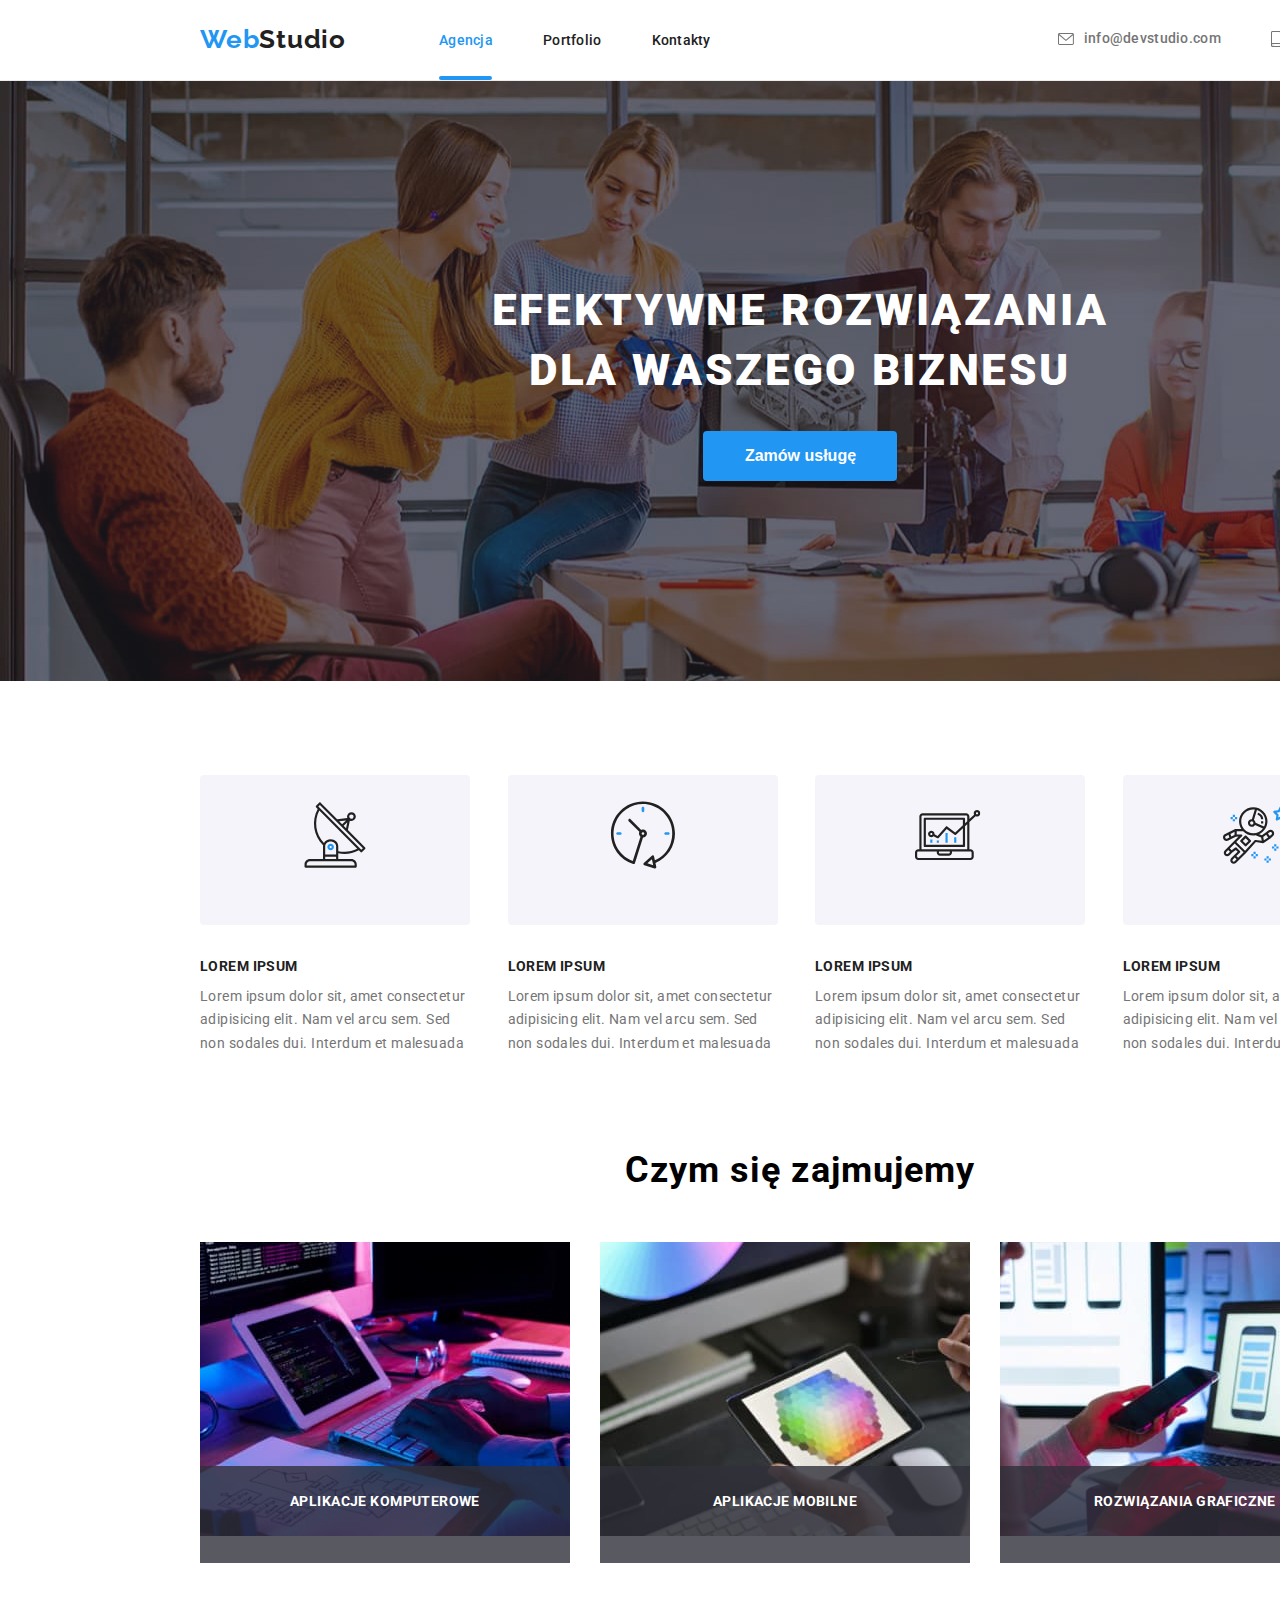
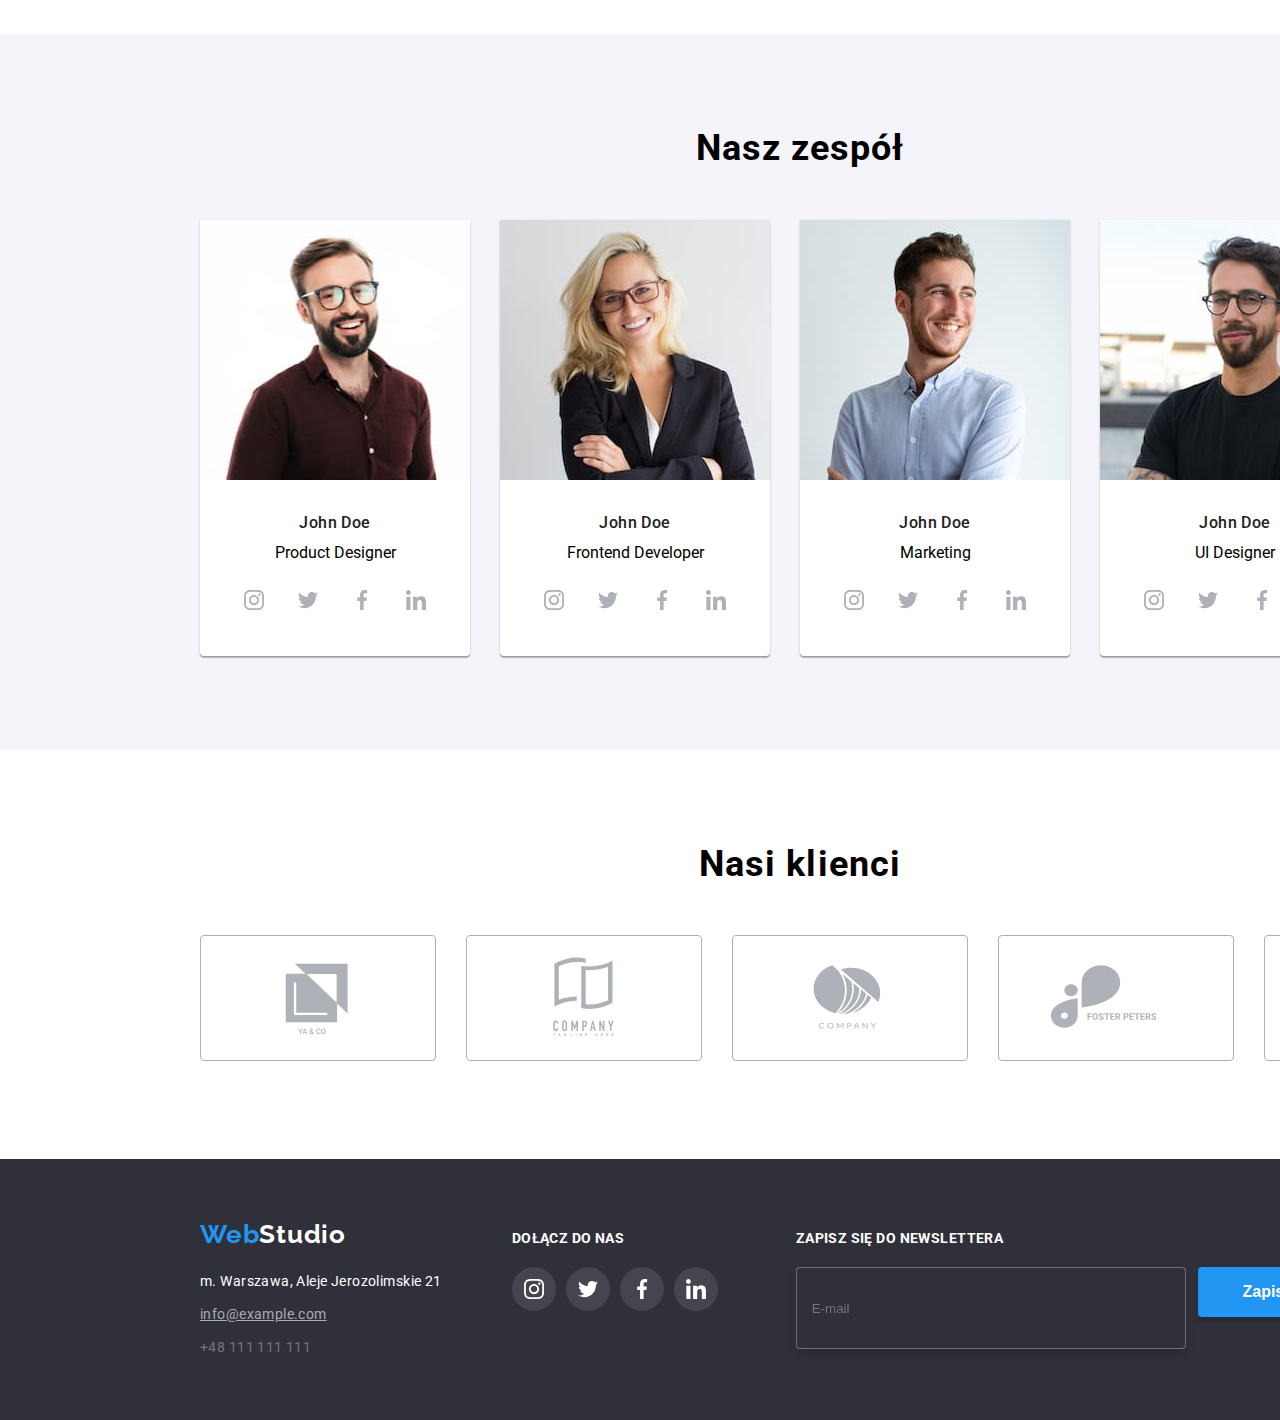
==== index.html @ 3b9c2e2c "upgrade" ====
<!DOCTYPE html>
<html lang="pl">
  <head>
    <meta charset="UTF-8" />
    <meta http-equiv="X-UA-Compatible" content="IE=edge" />
    <meta name="viewport" content="width=device-width, initial-scale=1.0" />
    <title>webstudio</title>
    <!-- googe fonts -->
    <link rel="preconnect" href="https://fonts.googleapis.com" />
    <link rel="preconnect" href="https://fonts.gstatic.com" crossorigin />
    <link
      href="https://fonts.googleapis.com/css2?family=Raleway:wght@700&family=Roboto:wght@400;500;700;900&display=swap"
      rel="stylesheet"
    />
    <!-- end google fonts -->
    <link
      rel="stylesheet"
      href="https://cdnjs.cloudflare.com/ajax/libs/modern-normalize/1.1.0/modern-normalize.min.css"
      integrity="sha512-wpPYUAdjBVSE4KJnH1VR1HeZfpl1ub8YT/NKx4PuQ5NmX2tKuGu6U/JRp5y+Y8XG2tV+wKQpNHVUX03MfMFn9Q=="
      crossorigin="anonymous"
      referrerpolicy="no-referrer"
    />

    <link rel="stylesheet" href="css/styles.css" />
  </head>

  <body>
    <header class="header-style">
      <div class="container flex-nav-container padding-body">
        <a class="logo" href="index.html"
          ><span class="brand-color">Web</span>Studio</a
        >

        <div class="inner">
          <nav>
            <ul class="list-style nav-display-form">
              <li><a class="nav-structure nav-structure-active isactive" href="index.html">Agencja</a></li>
              <li>
                <a class="nav-structure" href="./portfolio.html">Portfolio</a>
              </li>
              <li>
                <a class="nav-structure" href="portfolio.html">Kontakty</a>
              </li>
            </ul>
          </nav>
        </div>

        <ul class="list-style display-form-contacts">
          <li>
            <a
              class="nav-structure nav-contact-color"
              href="mailto:info@devstudio.com"><svg width="16" height="12" class="mail-icon-position">
                <use width="16" height="12"
                href="./images/icons.svg#icon-envelope"></use>
              </svg>
              info@devstudio.com</a
            >
          </li>
          <li>
       
            <a class="nav-structure nav-contact-color" href="tel:48111111111"><svg width="10" height="16" class="iphone-icon-position"> 
              <use width="10" height="16"
              href="./images/icons.svg#icon-smartphone"></use>
            </svg>
            +48 111 111 111</a
            >
          
          </li>
        </ul>
      </div>
    </header>
    <main>
      <!--HERO-->

      <section class="background-header section">
        <div class="container">
          <h1 class="h1-text-index">
            EFEKTYWNE ROZWIĄZANIA DLA WASZEGO BIZNESU
          </h1>
          
          <button type="button" class="button-style2" data-modal-open>Zamów usługę</button>
          
         
         </div>
      </section>

      <!--LOREM IPSUM-->
      <section class="section lorem">
        <div class="container">
          <ul class="list-style display-images">
            <li>
              <svg class="rectangle-style" width="270" height="120">
                <use
                  width="65.32"
                  height="70"
                  x="102.34"
                  y="25"
                  href="./images/icons.svg#icon-antenna-1"
                ></use>
              </svg>
              <h3 class="h3-text-index">LOREM IPSUM</h3>
              <p class="p-text-structure">
                Lorem ipsum dolor sit, amet consectetur adipisicing elit. Nam
                vel arcu sem. Sed non sodales dui. Interdum et malesuada
              </p>
            </li>
            <li>
              <svg class="rectangle-style" width="270" height="120">
                <use
                  width="66.96"
                  height="70"
                  x="101.5"
                  y="25"
                  href="./images/icons.svg#icon-clock-1"
                ></use>
              </svg>
              <h3 class="h3-text-index">LOREM IPSUM</h3>
              <p class="p-text-structure">
                Lorem ipsum dolor sit, amet consectetur adipisicing elit. Nam
                vel arcu sem. Sed non sodales dui. Interdum et malesuada
              </p>
            </li>
            <li>
              <svg class="rectangle-style" width="270" height="120">
                <use
                  width="65.32"
                  height="70"
                  x="100"
                  y="25"
                  href="./images/icons.svg#icon-diagram-1"
                ></use>
              </svg>
              <h3 class="h3-text-index">LOREM IPSUM</h3>
              <p class="p-text-structure">
                Lorem ipsum dolor sit, amet consectetur adipisicing elit. Nam
                vel arcu sem. Sed non sodales dui. Interdum et malesuada
              </p>
            </li>
            <li>
              <svg class="rectangle-style" width="270" height="120">
                <use
                  width="65.32"
                  height="70"
                  x="100"
                  y="25"
                  href="./images/icons.svg#icon-astronaut-1"
                ></use>
              </svg>
              <h3 class="h3-text-index">LOREM IPSUM</h3>
              <p class="p-text-structure">
                Lorem ipsum dolor sit, amet consectetur adipisicing elit. Nam
                vel arcu sem. Sed non sodales dui. Interdum et malesuada
              </p>
            </li>
          </ul>
        </div>
      </section>

      <!--czym się zajmujemy-->
      <section class="section">
        <div class="container">
          <h2 class="h2-text-index display-center">Czym się zajmujemy</h2>
          <ul class="list-style display-images">
            <li>
              <div class="layout">APLIKACJE KOMPUTEROWE</div>
              <img 
                src="images/czym_sie_zajmujemy/1.jpg"
                alt="programowanie"
                width="370"
                height="294"
              />
             
            </li>

            <li>
              <div class="layout">APLIKACJE MOBILNE</div>
              <img
                src="images/czym_sie_zajmujemy/2.jpg"
                alt="grafika"
                width="370"
                height="294"
              />
            </li>
            <li>
              <div class="layout">ROZWIĄZANIA GRAFICZNE</div>
              <img
                src="images/czym_sie_zajmujemy/3.jpg"
                alt="personalizacja"
                width="370"
                height="294"
              />
            </li>
          </ul>
        </div>
      </section>

      <!--Nasz zespół-->
      <section class="section background-2">
        <div class="container">
          <h2 class="h2-text-index display-center">Nasz zespół</h2>
          <ul class="list-style display-images display-center">
            <li class="background-3 index-img-style">
              <img
                src="images/nasz_zespol/img-1.jpg"
                alt="John Doe1"
                width="270"
                height="260"
              />
              <h3 class="h3-text-index2">John Doe</h3>
              <p class="paragraph-structure">Product Designer</p>
              <div class="icon-position">
                <a href="#" target="blank"><svg width="44" height="44" class="ellypse">
                  <use width="20" height="20" x="12" y="12.04" href="images/icons.svg#icon-instagram-2">
                </svg></a>
                <a href="#" target="blank"><svg width="44" height="44" class="ellypse">
                  <use width="20" height="20" x="12" y="12.04" href="images/icons.svg#icon-twitter-1">
                </svg></a>
  
                <a href="#" target="blank"><svg width="44" height="44" class="ellypse">
                  <use width="20" height="20" x="12" y="12.04" href="images/icons.svg#icon-facebook-1">
                </svg></a>
                <a href="#" target="blank"><svg width="44" height="44" class="ellypse">
                  <use width="20" height="20" x="12" y="12.04" href="images/icons.svg#icon-linkedin-1">
                </svg></a>
              </div>
            </li>
            <li class="background-3 index-img-style">
              <img
                src="images/nasz_zespol/img-2-2.jpg"
                alt="John Doe2"
                width="270"
                height="260"
              />
              <h3 class="h3-text-index2">John Doe</h3>
              <p class="paragraph-structure">Frontend Developer</p>
              <div class="icon-position">
                <a href="#" target="blank"><svg width="44" height="44" class="ellypse">
                  <use width="20" height="20" x="12" y="12.04" href="images/icons.svg#icon-instagram-2">
                </svg></a>
                <a href="#" target="blank"><svg width="44" height="44" class="ellypse">
                  <use width="20" height="20" x="12" y="12.04" href="images/icons.svg#icon-twitter-1">
                </svg></a>
  
                <a href="#" target="blank"><svg width="44" height="44" class="ellypse">
                  <use width="20" height="20" x="12" y="12.04" href="images/icons.svg#icon-facebook-1">
                </svg></a>
                <a href="#" target="blank"><svg width="44" height="44" class="ellypse">
                  <use width="20" height="20" x="12" y="12.04" href="images/icons.svg#icon-linkedin-1">
                </svg></a>
              </div>
            </li>
            <li class="background-3 index-img-style">
              <img
                src="images/nasz_zespol/img-3-2.jpg"
                alt="John Doe3"
                width="270"
                height="260"
              />
              <h3 class="h3-text-index2">John Doe</h3>
              <p class="paragraph-structure">Marketing</p>
              <div class="icon-position">
                <a href="#" target="blank"><svg width="44" height="44" class="ellypse">
                  <use width="20" height="20" x="12" y="12.04" href="images/icons.svg#icon-instagram-2">
                </svg></a>
                <a href="#" target="blank"><svg width="44" height="44" class="ellypse">
                  <use width="20" height="20" x="12" y="12.04" href="images/icons.svg#icon-twitter-1">
                </svg></a>
  
                <a href="#" target="blank"><svg width="44" height="44" class="ellypse">
                  <use width="20" height="20" x="12" y="12.04" href="images/icons.svg#icon-facebook-1">
                </svg></a>
                <a href="#" target="blank"><svg width="44" height="44" class="ellypse">
                  <use width="20" height="20" x="12" y="12.04" href="images/icons.svg#icon-linkedin-1">
                </svg></a>
              </div>
            </li>
            <li class="background-3 index-img-style">
              <img
                src="images/nasz_zespol/img-4-2.jpg"
                alt="John Doe3"
                width="270"
                height="260"
              />
              <h3 class="h3-text-index2">John Doe</h3>
              <p class="paragraph-structure">UI Designer</p>
              <div class="icon-position">
                <a href="#" target="blank"><svg width="44" height="44" class="ellypse">
                  <use width="20" height="20" x="12" y="12.04" href="images/icons.svg#icon-instagram-2">
                </svg></a>
                <a href="#" target="blank"><svg width="44" height="44" class="ellypse">
                  <use width="20" height="20" x="12" y="12.04" href="images/icons.svg#icon-twitter-1">
                </svg></a>
  
                <a href="#" target="blank"><svg width="44" height="44" class="ellypse">
                  <use width="20" height="20" x="12" y="12.04" href="images/icons.svg#icon-facebook-1">
                </svg></a>
                <a href="#" target="blank"><svg width="44" height="44" class="ellypse">
                  <use width="20" height="20" x="12" y="12.04" href="images/icons.svg#icon-linkedin-1">
                </svg></a>
              </div>
            </li>
          </ul>
        </div>
      </section>
      <!-- nasi klienci  -->
      <secion class="section">
        <div class="container our-clients-padding">
          <h2 class="h2-text-index display-center our-clients-section">Nasi klienci</h2>
          <ul class="our-clients-display">
            <li><a href="#" target="blank">
             
              <svg width: 106; 
              height: 60.04; class="clients">
                <use
                  class="clients-size"
                  href="images/icons.svg#icon-Logo"
                ></use>
              </svg></a>
            </li>
            <li><a href="#" target="blank">
              <svg width="106" height="60.04" class="clients"><use href="images/icons.svg#icon-Logo-2"></use></svg></a>
            </li>
            <li><a href="#" target="blank">
              <svg width="106" height="60.04" class="clients"><use href="images/icons.svg#icon-Logo-3"></use></svg></a>
            </li>
            <li><a href="#" target="blank">
              <svg width="106" height="60" class="clients"><use href="images/icons.svg#icon-Logo-4"></use></svg></a>
            </li>
            <li><a href="#" target="blank">
              <svg width="106" height="60" class="clients"><use href="images/icons.svg#icon-Logo-5"></use></svg></a>
            </li>
            <li><a href="#" target="blank">
              <svg width="106" height="60" class="clients"><use href="images/icons.svg#icon-Logo-6"></use></svg></a>
            </li>
          </ul>
        </div>
      </secion>
    </main>

    <footer class="background footer-padding">
      <div class="container footer-display">
        <div>
        <a class="footer-logo logo" href="index.html"
          ><span class="brand-color">Web</span>Studio</a
        >
        <address class="address-style address-padding">
          <ul class="list-style">
            <li class="marginl">
              <a
                class="address-structure"
                href="https://goo.gl/maps/v4wxsE9NDZiypeX38"
                target="_blank"
                >m. Warszawa, Aleje Jerozolimskie 21</a
              >
            </li>
            <li class="marginl">
              <a class="address2-structure" href="mailto:info@example.com"
                >info@example.com</a
              >
            </li>
            <li class="marginl">
              <a class="p-text-structure" href="tel:48111111111"
                >+48 111 111 111</a
              >
            </li>
          </ul>
        </address>
        </div>
        <div class="join-us-margin">
          <h3 class="join-us">DOŁĄCZ DO NAS</h3>
          <ul class="social-links">
            <li>
              <a href="#" target="blank"><svg width="44" height="44" class="shape">
                <use width="20" height="20" x="12" y="12.04" href="images/icons.svg#icon-instagram-2">
              </svg></a>

              

            </li>
            <li>
              <a href="#" target="blank"><svg width="44" height="44" class="shape">
                <use width="20" height="20" x="12" y="12.04" href="images/icons.svg#icon-twitter-1">
              </svg></a>

              </svg>

            </li>
            <li>
              <a href="#" target="blank"><svg width="44" height="44" class="shape">
                <use width="20" height="20" x="12" y="12.04" href="images/icons.svg#icon-facebook-1">
              </svg></a>

              </svg>

            </li>
            <li>
              <a href="#" target="blank"><svg width="44" height="44" class="shape">
                <use width="20" height="20" x="12" y="12.04" href="images/icons.svg#icon-linkedin-1">
              </svg></a>

              </svg>

            </li>
          </ul>



        </div>
        <div class="newsletter-margin">
        <h3 class="join-us">ZAPISZ SIĘ DO NEWSLETTERA</h3>
        <form>
          <div class="display-footer-elements">
      <div>
          <input class="borderstyle1" placeholder="E-mail">
      </div>
      <div><a href="#"><svg width="200" height="50" class="footer-submit-position">
        <use width="24" height="24" x="148" y="13" href="images/symbol-defs.svg#icon-icon-send"></use>
      </svg></a>
          <input class="footer_botton" type="submit" value="Zapisz się">
 
      </div>
    
          </div>
          
        </form>







      </div>

      </div>
    </footer>
    <div class="backdrop is-hidden" data-modal><div class="modal">
      <div class="text_modal">Zostaw swoje dane w formularzu poniżej</div>

      <div class="field">
        <label class="text_modal2">Imię</label>
       <div class="input-wrapper">
        <svg width="18" height="18" class="footer-img-position">
          <use href="images/symbol-2.svg#icon-person-black-18dp-1"></use>
        </svg>
        <input type="text" name="imię" class="input-style">
   
       </div>
      </div>


      <div class="field">
        <label class="text_modal2">Telefon</label>
        <div class="input-wrapper">
          <svg width="18" height="18" class="footer-img-position">
            <use href="images/symbol-2.svg#icon-phone-black-18dp-1"></use>
          </svg>
        <input type="tel" name="phonenumber" class="input-style">
        </div>
      </div>


        <div class="field">
 <label class="text_modal2">Email</label>
 <div class="input-wrapper">
  
  <svg width="18" height="18" class="footer-img-position">
    <use href="images/symbol-2.svg#icon-email-black-18dp-1"></use>
  </svg>
 
        <input type="email" name="email" id="email" reguired class="input-style">
        </div>
        </div>


        <div class="field">
        <label class="text_modal2">Komentarz</label>
        <textarea name="sss" id="sss" cols="30" rows="10" class="input-style2"></textarea>
      
      </div>

      <div class="checkbox">
        
        <input type="checkbox" name="" id="regulamin"><label for="regulamin" class="checkbox-label">Oświadczam iż akceptuję <span class="text-modal">Regulamin</span> i <span class="text-modal">Politykę Prywatności</span></label>
        
      </div>

   
        <form action="">
        <input type="submit" value="Wyślij" class="submit-modal">
        </form>

      
      <button class="close-btn" data-modal-close>&times;</button></div>
    <script src="./js/modal.js"></script>
  </body>
</html>
---- css/styles.css ----
:root {
  --main-color: #212121;
  --second-color: #757575;
  --background-color: #2f303a;
  --third-color: #ffffff;
  --fourth-color: rgba(255, 255, 255, 0.6);
  --fifth-color: #2196f3;
  --sixth-color: #e5e5e5;
  --seventh-color: #f5f4fa;
}
body {
  font-family: "Roboto", "Raleway", sans-serif;

  width: 1600px;
  margin: 0 auto;
}
* {
  margin: 0;
  padding: 0;
}

.container {
  width: 1200px;
  margin: 0 auto;
  padding: 0 15px;
}

.section {
  padding: 94px 0;
}

.section-pictures {
padding: 50px 0 94px 0;

}

h2 {
  margin-bottom: 50px;
}
.background-header {
  text-align: center;
  padding: 200px 0;
  background-color: var(--background-color);
  background-image: linear-gradient(
      rgba(47, 48, 58, 0.4),
      rgba(47, 48, 58, 0.4)
    ),
    url(../images/background.jpg);
}
.display-center {
  text-align: center;
}
.display-button {
  display: flex;

  justify-content: center;
  gap: 8px;
  position: relative;
}

.display-images {
  display: flex;
  gap: 30px;
  position: relative;
}

.display-wrap {
  flex-wrap: wrap;
}

.a {
  margin-left: 93px;
}
.flex-nav-container {
  display: flex;
  align-items: center;
}

.header-style {
  border-bottom: 1px solid #ececec;
}

.nav-display-form {
  display: flex;
  align-items: center;
  gap: 50px;
  margin-left: 93px;
}
.header-nav-list {
  margin-left: 93px;
}

.padding-body {
  padding-bottom: 25px;
  padding-top: 24px;
}

.nav-display-form li {
  margin: 0;
}

.display-form-contacts {
  display: flex;
  align-items: center;
  gap: 50px;
  margin-left: auto;
}

.inner {
  display: flex;
  align-items: center;
  gap: 93px;
}

.background-2 {
  background-color: #f5f4fa;
}

.nav-structure {
  color: var(--main-color);
  font-weight: 500;
  font-size: 14px;
  line-height: 1.14;
  letter-spacing: 0.02em;
  text-decoration-line: none;
}

.nav-structure-active {
  color: var(--fifth-color);
}

.nav-structure:hover {
  color: var(--fifth-color);
}

.nav-structure:focus {
  color: var(--fifth-color);
}

.p-text-structure {
  font-size: 14px;
  line-height: 1.71;
  letter-spacing: 0.03em;
  color: var(--second-color);
  text-decoration-line: none;
}
.portfolio-h3-structure {
  font-weight: 700;
  font-size: 18px;
  line-height: 2;
  letter-spacing: 0.06em;
  padding-top: 20px;
  padding-right: 24px;
  padding-bottom: 0;
  padding-left: 24px;
}

.text {
  font-size: 16px;
  line-height: 1.87;
  letter-spacing: 0.03em;
  color: var(--second-color);
  padding: 4px 24px 20px 24px;
}

.paragraph-structure {
  padding-bottom: 16px;
}
.background {
  background-color: var(--background-color);
}

.address-structure {
  font-size: 14px;
  line-height: 1.71;
  letter-spacing: 0.03em;
  color: var(--third-color);
  text-decoration-line: none;
}
.address2-structure {
  font-size: 14px;
  line-height: 1.71;
  letter-spacing: 0.03em;
  text-decoration-line: underline;
  color: var(--fourth-color);
}
.h1-text-index {
  font-weight: 900;
  font-size: 44px;
  line-height: 1.36;
  letter-spacing: 0.06em;
  width: 696px;
  color: var(--third-color);
  text-align: center;
  margin: 0 auto;
}
.h3-text-index {
  font-weight: 700;
  font-size: 14px;
  line-height: 1.14;
  letter-spacing: 0.03em;
  padding-top: 30px;

  color: var(--main-color);
  margin-bottom: 10px;
}

.h2-text-index {
  font-weight: 700;
  font-size: 36px;
  line-height: 1.16;
  letter-spacing: 0.03em;
}
.h3-text-index2 {
  font-weight: 500;
  font-size: 16px;
  line-height: 1.18;
  letter-spacing: 0.03em;
  color: var(--main-color);
  padding-top: 30px;
  padding-bottom: 10px;
}

.list-style {
  list-style: none;
}
.logo {
  font-family: "Raleway";
  color: var(--main-color);
  font-weight: 700;
  font-size: 26px;
  line-height: 1.19;
  letter-spacing: 0.03em;
  text-decoration: none;
}

.brand-color {
  color: var(--fifth-color);
}
.footer-logo {
  color: var(--third-color);
  padding-top: 60px;
}
.hand:hover {
  cursor: pointer;
}
.button-style {
  font-weight: 500;
  font-size: 16px;
  line-height: 1.625;
  text-align: center;
  letter-spacing: 0.03em;
  color: var(--main-color);
  cursor: pointer;
  padding: 6px 22px;
  border-radius: 4px;
  background: #f5f4fa;
  border: none;
}
.button-style:hover,
.button-style:focus,
.button-style:active {
  background-color: var(--fifth-color);
  color: var(--third-color);
  box-shadow: 0px 3px 1px rgba(0, 0, 0, 0.1), 0px 1px 2px rgba(0, 0, 0, 0.08),
  0px 2px 2px rgba(0, 0, 0, 0.12);
}

.button-style2 {
  color: var(--third-color);
  background-color: var(--fifth-color);
  font-weight: 700;
  font-size: 16px;
  line-height: 1.875;
  cursor: pointer;
  border: none;
  margin-top: 30px;
  padding-top: 10px;
  padding-bottom: 10px;
  padding-left: 42px;
  padding-right: 41px;
  box-shadow: 0px 4px 4px rgba(0, 0, 0, 0.15);
  border-radius: 4px;
  position: relative;
}
.address-style {
  font-style: normal;
}

.footer-padding {
  padding-top: 60px;
  padding-bottom: 60px;
}

.address-padding {
  margin-top: 20px;
}

.background-3 {
  background-color: var(--third-color);
}

.nav-contact-color {
  color: var(--second-color);
  display: flex;
  align-items: center;
}

.lorem {
  padding-bottom: 0;
}

.marginl {
  margin-top: 9px;
}

.border-images {
  font-size: 0;
  width: calc((100% - 60px) / 3);
}

.index-img-style {
  box-shadow: 0px 1px 3px rgba(0, 0, 0, 0.12), 0px 1px 1px rgba(0, 0, 0, 0.14),
    0px 2px 1px rgba(0, 0, 0, 0.2);
  border-radius: 0px 0px 4px 4px;
}

.img-portfolio-border {
  border-bottom: 1px solid #eeeeee;
  border-left: 1px solid #eeeeee;
  border-right: 1px solid #eeeeee;
}
.p-portfolio-border {
  border-left: 1px solid #eeeeee;
  border-right: 1px solid #eeeeee;
}

.rectangle-style {
  background-color: var(--seventh-color);
  border-radius: 4px;
  padding-bottom: 30px;
}

.ellypse {
  border-radius: 50%;
  background-color: rgba(255, 255, 255, 0.1);
  fill: #afb1b8;


}



.ellypse:hover {
  background-color: var(--fifth-color);
  cursor: pointer;
  border-radius: 50%;
  fill: #ffffff;
}

.icon-position {
  display: flex;
  padding-bottom: 30px;
  padding-left: 32px;
  padding-right: 32px;
  align-items: center;
  justify-content: space-between;

}

.our-clients-display {
  display: flex;
  list-style: none;
  align-items: center;
  gap: 30px;
}

.clients {
  width: 170px;
  height: 92px;
  border: 1px solid #afb1b8;
  border-radius: 4px;
  border-color: #afb1b8;
  padding: 16px 32px;
  fill: #afb1b8;
}
.clients:hover {
  border-color: var(--fifth-color);
  cursor: pointer;
  fill: var(--fifth-color);
}
.clients:focus {
  border-radius: 50%;
  color: var(--fifth-color);
}

.clients-size {
  width: 106;
  height: 60.04;
}

.our-clients-section {
  margin-top: 94px;
}

.our-clients-padding {
  padding-bottom: 94px;
}

.iphone-icon-position {
  vertical-align: middle;
  align-items: center;

  margin-right: 10px;
  fill: currentColor;
}

.mail-icon-position {
  vertical-align: middle;
  align-items: center;

  margin-right: 10px;
  fill: currentColor;
}

.footer-display {
  display: flex;
}

.join-us {
  color: var(--third-color);
  font-weight: 700px;
  font-size: 14px;
  line-height: 1.14;
  letter-spacing: 0.03em;
  margin-bottom: 20px;
  padding-top: 12px;
}
.social-links {
  display: flex;
  list-style: none;
  gap: 10px;
}

.shape {
  border-radius: 50%;
  background-color: rgba(255, 255, 255, 0.1);
  fill: #ffffff;
}
.shape:hover {
  background-color: var(--fifth-color);
  cursor: pointer;
  fill: #ffffff;
  border-radius: 50%;
}

.join-us-margin {
  margin-left: 70px;
}

.border-images:hover {
  box-shadow: 0px 1px 1px rgba(0, 0, 0, 0.12), 0px 4px 4px rgba(0, 0, 0, 0.06),
    1px 4px 6px rgba(0, 0, 0, 0.16);
  cursor: pointer;
}



.additional-info {
  width: 370px;
  height: 294px;
  background-color: rgba(33, 150, 243, 0.9);
}

.additional-info:hover {
  background-color: rgba(33, 150, 243, 0.9);
}

.image2 {
  display: block;
  width: 100%;
  height: auto;
}

.overlay {
  position: absolute;
  bottom: 0;
  background: rgba(33, 150, 243, 0.9);
  color: #f1f1f1;
  width: 370px;
  height: 294px;
  top: 0;
  left: 0;
  transition: 1500ms ease;
  color: white;
  transform: translateY(100%);
  transition-property: transform;
  display: flex;



}

.border-images:hover .overlay {

  transform: translateY(0);
}

.layout {
  position: absolute;
  font-size: 14px;
  font-weight: 700;
  letter-spacing: 0.03em;
  width: 370px;
  height: 70px;
  margin-top: 224px;
  background-color: rgba(47, 48, 58, 0.8);
  z-index: 1;
  color: #ffffff;
  text-align: center;
  padding-top: 27px;
}

.isactive:after {
  background-color: var(--fifth-color);
  position: absolute;
  content: "";
  display: flex;
  justify-content: center;
  width: 53px;
  height: 4px;
  top: 76px;
  border-radius: 2px;
}

.is-hidden {
  pointer-events: none;
  visibility: hidden;
  opacity: 0;
}

.modal {
  position: absolute;
  top: 50%;
  left: 50%;
  width: 528px;
  min-height: 581px;
  background-color: #ffffff;
  z-index: 2;
  box-shadow: box-shadow: 0px 1px 3px rgba(0, 0, 0, 0.12), 0px 1px 1px rgba(0, 0, 0, 0.14), 0px 2px 1px rgba(0, 0, 0, 0.2);
  border-radius: 4px;
  transform: translate(-50%, -50%) scale(1);
  transition-property: transform;
  transition-duration: 1s;
  transition-timing-function: ease;


}

.backdrop.is-hidden .modal {
  transform: translate(-50%, -50%) scale(0.3);
}



.backdrop {
  position: fixed;
  left: 0;
  top: 0;
  width: 100%;
  height: 100%;
  background-color: rgba(0, 0, 0, 0.2);
}

.close-btn {
  position: absolute;
  top: 8px;
  right: 8px;
  width: 30px;
  height: 30px;
  border: 1px solid rgba(0, 0, 0, 0.1);
  background-color: var(--third-color);
  cursor: pointer;
  border-radius: 50%;
  
}

.overlay-p {
padding: 49px 45px 49px 24px;
  font-size: 18px;
  line-height: 1.55;
  letter-spacing: 0.03em;
  text-align: left;
  
}

.close-btn:hover {
  border: 1px solid var(--fifth-color)

}

.box {
  position: relative;
  width: 370px;
  height: 294px;
  margin-left: auto;
  margin-right: auto;
  background-color: #bdbdbd;
overflow: hidden;
}

.newsletter-margin {
  margin-left: 78px;
 
}

.borderstyle1 {
  width: 358px;
  height: 50px;
  border: 1px solid rgba(255, 255, 255, 0.3);
  filter: drop-shadow(0px 4px 4px rgba(0, 0, 0, 0.15));
border-radius: 4px;
background-color: var(--background-color);
padding: 15px;
color: var(--third-color);
}

.footer_botton {
  background: #2196F3;
  box-shadow: 0px 4px 4px rgba(0, 0, 0, 0.15);
border-radius: 4px;
border: none;
Width: 200px;
Height: 50px;
margin-left: 12px;
color: var(--third-color);
font-weight: 700;
font-size: 16px;
line-height: 1.87;
align-items: center;
padding: 10px 76px 10px 42px;
vertical-align: middle;






}

.display-footer-elements {
  display: flex;
}

.footer-submit-position {
  display: flex;
  position: absolute;

}

.text_modal {

  font-size: 20px;
 margin-top: 40px;
 margin-bottom:12px;
  text-align: center;
  line-height: 1.17;

}

.text_modal2 {
  color: #757575;
  font-size: 12px;
  line-height: 1.16;
  margin-top: 10px;
  margin-left: 40px;
  margin-right: 40px;

}

.field {
  display: flex;
  flex-direction: column;
}
.input-style {
  margin-top: 10px;
  margin-left: 40px;
  margin-right: 40px;
  width: 448px;
height: 40px;
border: 1px solid rgba(33, 33, 33, 0.2);
border-radius: 4px;
padding-left: 40px;
outline: 0;


}

.input-style2 {
width: 448px;
height: 120px;
margin-top: 10px;
margin-left: 40px;
margin-right: 40px;
border: 1px solid rgba(33, 33, 33, 0.2);
border-radius: 4px;
resize: none;
outline: 0;
}

.footer-img-position {

position: absolute;
margin-left: 60px;
margin-bottom: 0;
top: 50%;
transform: translateY(-50%); 
margin-top: 4px;






}

.abc {
  width: 448px;
  height: 40px;
  margin-top: 10px;
margin-left: 40px;
position: relative;
position: absolute;

}

.footer-img-position:hover {
  fill: var(--fifth-color);
  cursor: pointer;
}



.checkbox {
 
  margin-top: 20px;
  margin-left: 54px;
  font-size: 14px;
  line-height: 1.71;
  color: #757575;
  vertical-align: middle;
  align-items: center;
  margin-right: 10px;
 justify-content: center;

}

.text-modal {
  color: var(--fifth-color);
text-decoration: underline;

}
.checkbox-label {
  padding-left: 7px;
  vertical-align: middle;
}
.submit-modal {
  width: 200px;
height: 50px;
margin-left: 164px;
margin-top: 15px;
background: #2196F3;
box-shadow: 0px 4px 4px rgba(0, 0, 0, 0.15);
border-radius: 4px;
border: none;
color: #fff;
font-weight: 700;
font-size: 16px;
line-height: 1.87;
}

.submit-modal:hover {
cursor:pointer;
}

.borderstyle1:hover {
  border: 1px solid var(--fifth-color)
}

.address2-structure:hover, .p-text-structure:hover {
  color: var(--third-color);
}

.input-style:focus,
.input-style:hover, 
.input-style2:focus, 
.input-style2:hover {
  fill: var(--fifth-color);
  border: 1px solid var(--fifth-color);
}

.input-wrapper {
  position: relative; 

}
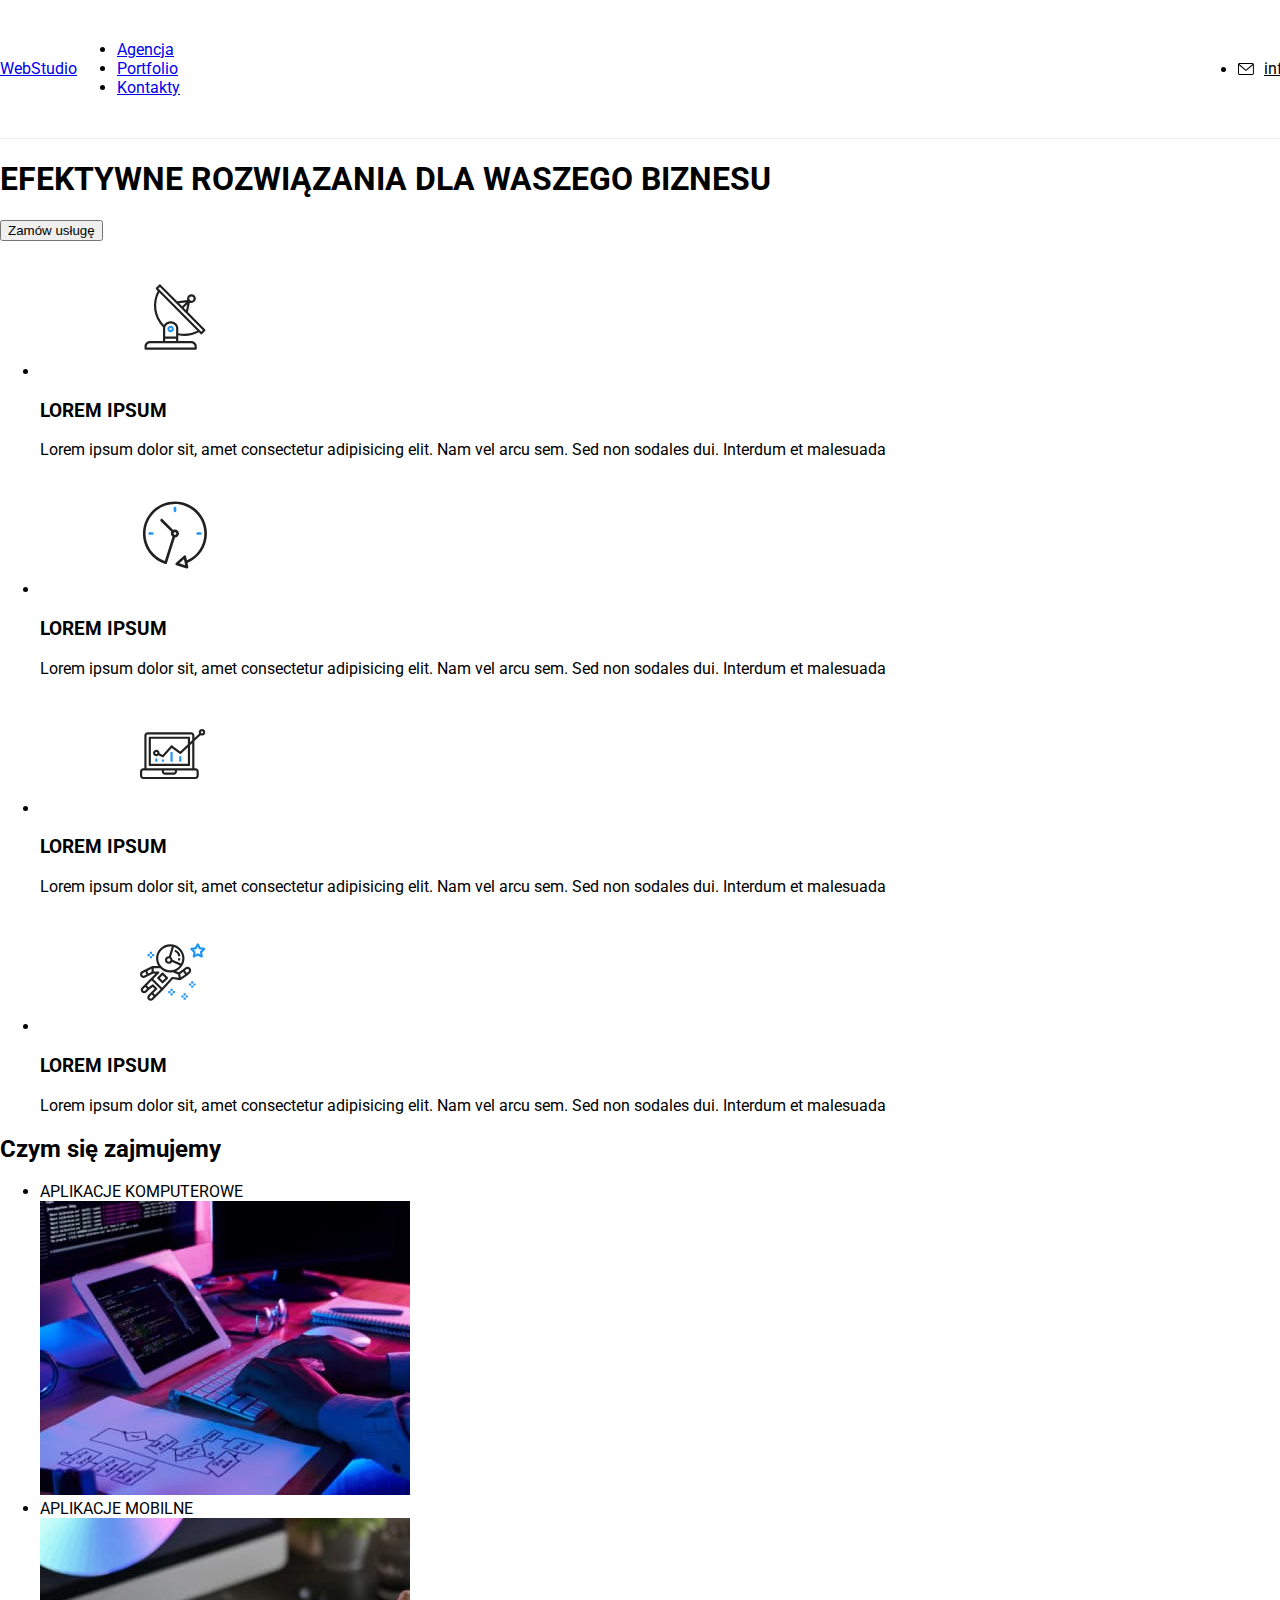
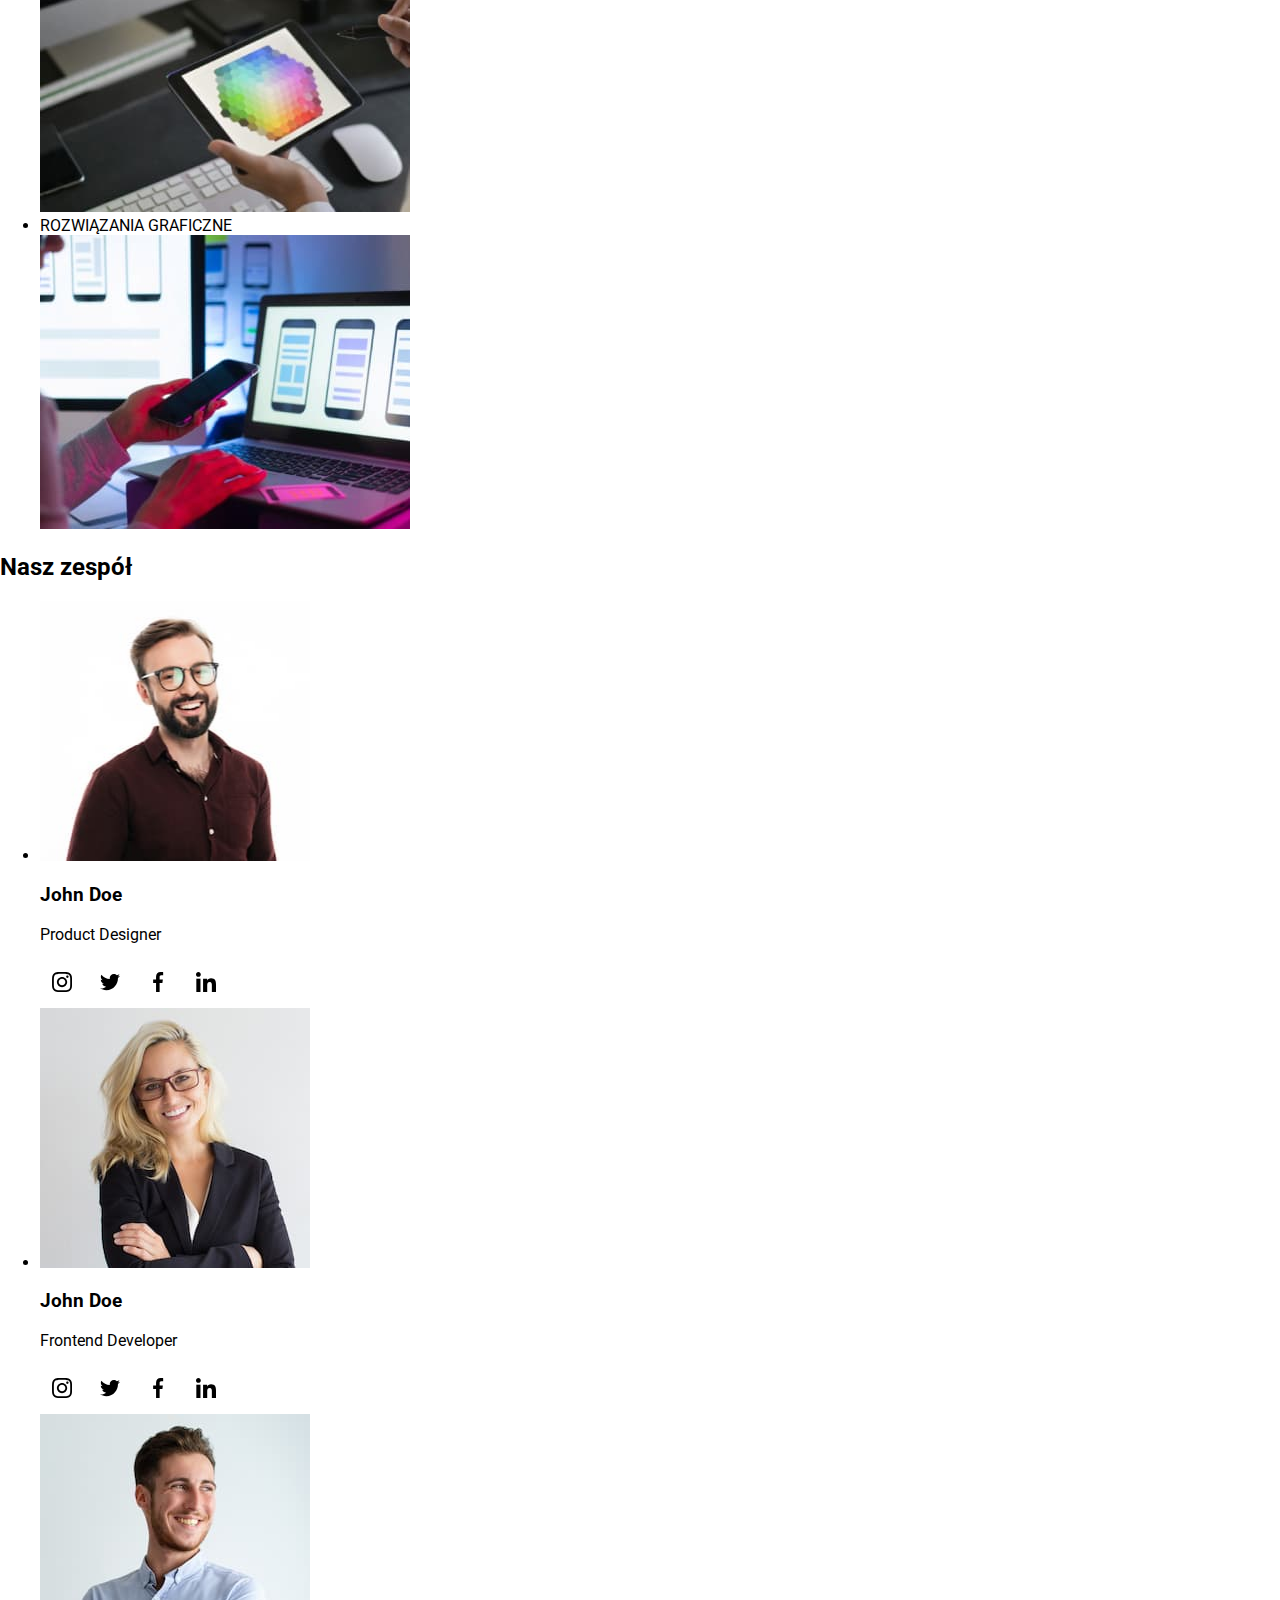
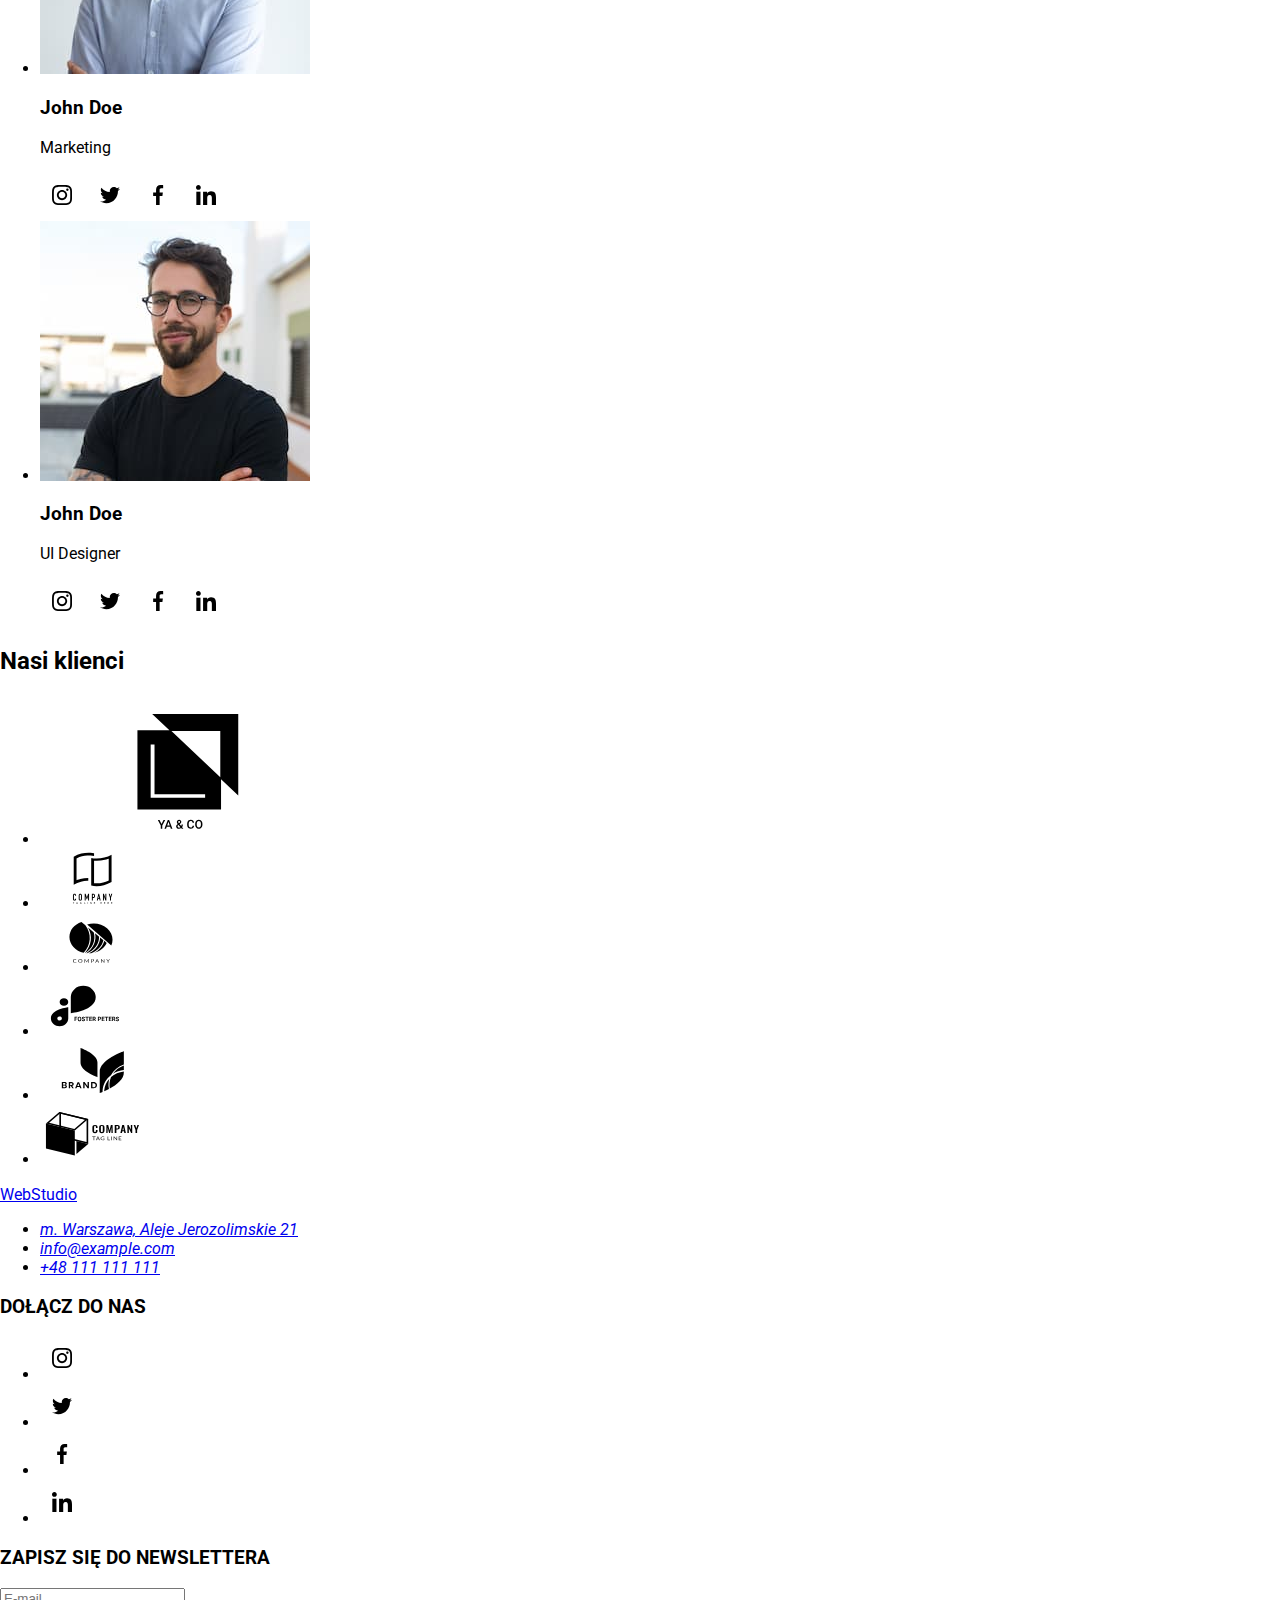
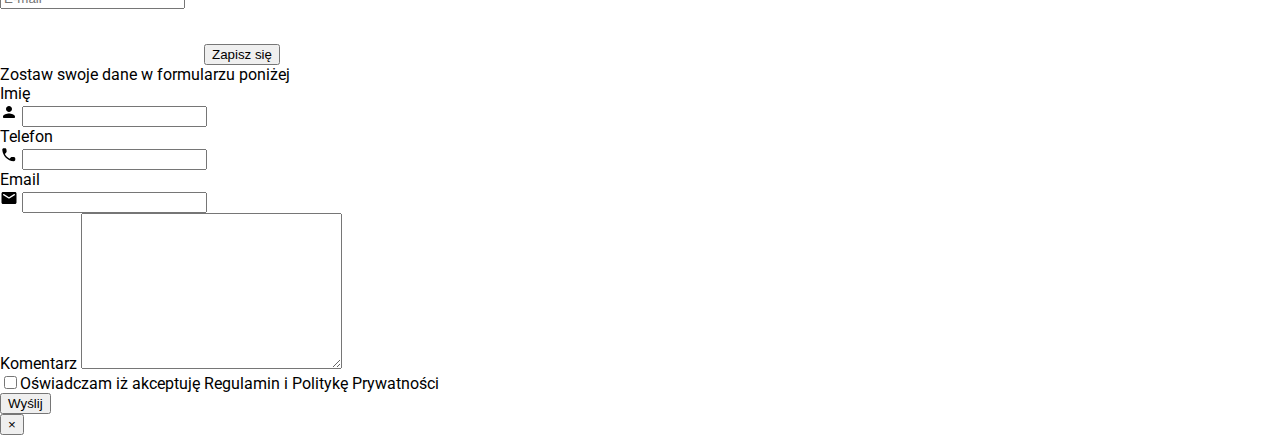
==== commit ba829ebd: "upgrade" ====
--- a/index.html
+++ b/index.html
@@ -21,35 +21,35 @@
       referrerpolicy="no-referrer"
     />
 
-    <link rel="stylesheet" href="css/styles.css" />
+    <link rel="stylesheet" href="css/main.min.css" />
   </head>
 
   <body>
     <header class="header-style">
-      <div class="container flex-nav-container padding-body">
+      <div class="container header-stye__flex-nav-container header-stye__padding">
         <a class="logo" href="index.html"
-          ><span class="brand-color">Web</span>Studio</a
+          ><span class="logo__brand-color">Web</span>Studio</a
         >
 
-        <div class="inner">
+        <div class="nav-style">
           <nav>
-            <ul class="list-style nav-display-form">
-              <li><a class="nav-structure nav-structure-active isactive" href="index.html">Agencja</a></li>
+            <ul class="list-style nav-style__nav-display-form">
+              <li><a class="nav-style__nav-structure nav-style__nav-structure--active isactive" href="index.html">Agencja</a></li>
               <li>
-                <a class="nav-structure" href="./portfolio.html">Portfolio</a>
+                <a class="nav-style__nav-structure" href="./portfolio.html">Portfolio</a>
               </li>
               <li>
-                <a class="nav-structure" href="portfolio.html">Kontakty</a>
+                <a class="nav-style__nav-structure" href="portfolio.html">Kontakty</a>
               </li>
             </ul>
           </nav>
         </div>
 
-        <ul class="list-style display-form-contacts">
+        <ul class="list-style header-style__display-form-contacts">
           <li>
             <a
-              class="nav-structure nav-contact-color"
-              href="mailto:info@devstudio.com"><svg width="16" height="12" class="mail-icon-position">
+              class="nav-style__nav-structure header-style__header-contact-color"
+              href="mailto:info@devstudio.com"><svg width="16" height="12" class="header-style__mail-icon-position">
                 <use width="16" height="12"
                 href="./images/icons.svg#icon-envelope"></use>
               </svg>
@@ -58,7 +58,7 @@
           </li>
           <li>
        
-            <a class="nav-structure nav-contact-color" href="tel:48111111111"><svg width="10" height="16" class="iphone-icon-position"> 
+            <a class="nav-style__nav-structure header-style__header-contact-color" href="tel:48111111111"><svg width="10" height="16" class="header-style__iphone-icon-position"> 
               <use width="10" height="16"
               href="./images/icons.svg#icon-smartphone"></use>
             </svg>
@@ -72,13 +72,13 @@
     <main>
       <!--HERO-->
 
-      <section class="background-header section">
+      <section class="business__background-header section">
         <div class="container">
           <h1 class="h1-text-index">
             EFEKTYWNE ROZWIĄZANIA DLA WASZEGO BIZNESU
           </h1>
           
-          <button type="button" class="button-style2" data-modal-open>Zamów usługę</button>
+          <button type="button" class="business__button-style" data-modal-open>Zamów usługę</button>
           
          
          </div>
@@ -162,7 +162,7 @@
           <h2 class="h2-text-index display-center">Czym się zajmujemy</h2>
           <ul class="list-style display-images">
             <li>
-              <div class="layout">APLIKACJE KOMPUTEROWE</div>
+              <div class="layout-occupation">APLIKACJE KOMPUTEROWE</div>
               <img 
                 src="images/czym_sie_zajmujemy/1.jpg"
                 alt="programowanie"
@@ -173,7 +173,7 @@
             </li>
 
             <li>
-              <div class="layout">APLIKACJE MOBILNE</div>
+              <div class="layout-occupation">APLIKACJE MOBILNE</div>
               <img
                 src="images/czym_sie_zajmujemy/2.jpg"
                 alt="grafika"
@@ -182,7 +182,7 @@
               />
             </li>
             <li>
-              <div class="layout">ROZWIĄZANIA GRAFICZNE</div>
+              <div class="layout-occupation">ROZWIĄZANIA GRAFICZNE</div>
               <img
                 src="images/czym_sie_zajmujemy/3.jpg"
                 alt="personalizacja"
@@ -207,19 +207,19 @@
                 height="260"
               />
               <h3 class="h3-text-index2">John Doe</h3>
-              <p class="paragraph-structure">Product Designer</p>
-              <div class="icon-position">
-                <a href="#" target="blank"><svg width="44" height="44" class="ellypse">
+              <p class="index-img-style__paragraph-structure">Product Designer</p>
+              <div class="index-img-style__icon-position">
+                <a href="#" target="blank"><svg width="44" height="44" class="index-img-style__ellypse">
                   <use width="20" height="20" x="12" y="12.04" href="images/icons.svg#icon-instagram-2">
                 </svg></a>
-                <a href="#" target="blank"><svg width="44" height="44" class="ellypse">
+                <a href="#" target="blank"><svg width="44" height="44" class="index-img-style__ellypse">
                   <use width="20" height="20" x="12" y="12.04" href="images/icons.svg#icon-twitter-1">
                 </svg></a>
   
-                <a href="#" target="blank"><svg width="44" height="44" class="ellypse">
+                <a href="#" target="blank"><svg width="44" height="44" class="index-img-style__ellypse">
                   <use width="20" height="20" x="12" y="12.04" href="images/icons.svg#icon-facebook-1">
                 </svg></a>
-                <a href="#" target="blank"><svg width="44" height="44" class="ellypse">
+                <a href="#" target="blank"><svg width="44" height="44" class="index-img-style__ellypse">
                   <use width="20" height="20" x="12" y="12.04" href="images/icons.svg#icon-linkedin-1">
                 </svg></a>
               </div>
@@ -232,19 +232,19 @@
                 height="260"
               />
               <h3 class="h3-text-index2">John Doe</h3>
-              <p class="paragraph-structure">Frontend Developer</p>
-              <div class="icon-position">
-                <a href="#" target="blank"><svg width="44" height="44" class="ellypse">
+              <p class="index-img-style__paragraph-structure">Frontend Developer</p>
+              <div class="index-img-style__icon-position">
+                <a href="#" target="blank"><svg width="44" height="44" class="index-img-style__ellypse">
                   <use width="20" height="20" x="12" y="12.04" href="images/icons.svg#icon-instagram-2">
                 </svg></a>
-                <a href="#" target="blank"><svg width="44" height="44" class="ellypse">
+                <a href="#" target="blank"><svg width="44" height="44" class="index-img-style__ellypse">
                   <use width="20" height="20" x="12" y="12.04" href="images/icons.svg#icon-twitter-1">
                 </svg></a>
   
-                <a href="#" target="blank"><svg width="44" height="44" class="ellypse">
+                <a href="#" target="blank"><svg width="44" height="44" class="index-img-style__ellypse">
                   <use width="20" height="20" x="12" y="12.04" href="images/icons.svg#icon-facebook-1">
                 </svg></a>
-                <a href="#" target="blank"><svg width="44" height="44" class="ellypse">
+                <a href="#" target="blank"><svg width="44" height="44" class="index-img-style__ellypse">
                   <use width="20" height="20" x="12" y="12.04" href="images/icons.svg#icon-linkedin-1">
                 </svg></a>
               </div>
@@ -257,19 +257,19 @@
                 height="260"
               />
               <h3 class="h3-text-index2">John Doe</h3>
-              <p class="paragraph-structure">Marketing</p>
-              <div class="icon-position">
-                <a href="#" target="blank"><svg width="44" height="44" class="ellypse">
+              <p class="index-img-style__paragraph-structure">Marketing</p>
+              <div class="index-img-style__icon-position">
+                <a href="#" target="blank"><svg width="44" height="44" class="index-img-style__ellypse">
                   <use width="20" height="20" x="12" y="12.04" href="images/icons.svg#icon-instagram-2">
                 </svg></a>
-                <a href="#" target="blank"><svg width="44" height="44" class="ellypse">
+                <a href="#" target="blank"><svg width="44" height="44" class="index-img-style__ellypse">
                   <use width="20" height="20" x="12" y="12.04" href="images/icons.svg#icon-twitter-1">
                 </svg></a>
   
-                <a href="#" target="blank"><svg width="44" height="44" class="ellypse">
+                <a href="#" target="blank"><svg width="44" height="44" class="index-img-style__ellypse">
                   <use width="20" height="20" x="12" y="12.04" href="images/icons.svg#icon-facebook-1">
                 </svg></a>
-                <a href="#" target="blank"><svg width="44" height="44" class="ellypse">
+                <a href="#" target="blank"><svg width="44" height="44" class="index-img-style__ellypse">
                   <use width="20" height="20" x="12" y="12.04" href="images/icons.svg#icon-linkedin-1">
                 </svg></a>
               </div>
@@ -282,19 +282,19 @@
                 height="260"
               />
               <h3 class="h3-text-index2">John Doe</h3>
-              <p class="paragraph-structure">UI Designer</p>
-              <div class="icon-position">
-                <a href="#" target="blank"><svg width="44" height="44" class="ellypse">
+              <p class="index-img-style__paragraph-structure">UI Designer</p>
+              <div class="index-img-style__icon-position">
+                <a href="#" target="blank"><svg width="44" height="44" class="index-img-style__ellypse">
                   <use width="20" height="20" x="12" y="12.04" href="images/icons.svg#icon-instagram-2">
                 </svg></a>
-                <a href="#" target="blank"><svg width="44" height="44" class="ellypse">
+                <a href="#" target="blank"><svg width="44" height="44" class="index-img-style__ellypse">
                   <use width="20" height="20" x="12" y="12.04" href="images/icons.svg#icon-twitter-1">
                 </svg></a>
   
-                <a href="#" target="blank"><svg width="44" height="44" class="ellypse">
+                <a href="#" target="blank"><svg width="44" height="44" class="index-img-style__ellypse">
                   <use width="20" height="20" x="12" y="12.04" href="images/icons.svg#icon-facebook-1">
                 </svg></a>
-                <a href="#" target="blank"><svg width="44" height="44" class="ellypse">
+                <a href="#" target="blank"><svg width="44" height="44" class="index-img-style__ellypse">
                   <use width="20" height="20" x="12" y="12.04" href="images/icons.svg#icon-linkedin-1">
                 </svg></a>
               </div>
@@ -304,48 +304,48 @@
       </section>
       <!-- nasi klienci  -->
       <secion class="section">
-        <div class="container our-clients-padding">
-          <h2 class="h2-text-index display-center our-clients-section">Nasi klienci</h2>
-          <ul class="our-clients-display">
+        <div class="container our-clients__padding">
+          <h2 class="h2-text-index display-center our-clients">Nasi klienci</h2>
+          <ul class="our-clients__display">
             <li><a href="#" target="blank">
              
               <svg width: 106; 
-              height: 60.04; class="clients">
+              height: 60.04; class="our-clients__clients">
                 <use
-                  class="clients-size"
+                  class="our-clients__size"
                   href="images/icons.svg#icon-Logo"
                 ></use>
               </svg></a>
             </li>
             <li><a href="#" target="blank">
-              <svg width="106" height="60.04" class="clients"><use href="images/icons.svg#icon-Logo-2"></use></svg></a>
-            </li>
-            <li><a href="#" target="blank">
-              <svg width="106" height="60.04" class="clients"><use href="images/icons.svg#icon-Logo-3"></use></svg></a>
-            </li>
-            <li><a href="#" target="blank">
-              <svg width="106" height="60" class="clients"><use href="images/icons.svg#icon-Logo-4"></use></svg></a>
-            </li>
-            <li><a href="#" target="blank">
-              <svg width="106" height="60" class="clients"><use href="images/icons.svg#icon-Logo-5"></use></svg></a>
-            </li>
-            <li><a href="#" target="blank">
-              <svg width="106" height="60" class="clients"><use href="images/icons.svg#icon-Logo-6"></use></svg></a>
+              <svg width="106" height="60.04" class="our-clients__clients"><use href="images/icons.svg#icon-Logo-2"></use></svg></a>
+            </li>
+            <li><a href="#" target="blank">
+              <svg width="106" height="60.04" class="our-clients__clients"><use href="images/icons.svg#icon-Logo-3"></use></svg></a>
+            </li>
+            <li><a href="#" target="blank">
+              <svg width="106" height="60" class="our-clients__clients"><use href="images/icons.svg#icon-Logo-4"></use></svg></a>
+            </li>
+            <li><a href="#" target="blank">
+              <svg width="106" height="60" class="our-clients__clients"><use href="images/icons.svg#icon-Logo-5"></use></svg></a>
+            </li>
+            <li><a href="#" target="blank">
+              <svg width="106" height="60" class="our-clients__clients"><use href="images/icons.svg#icon-Logo-6"></use></svg></a>
             </li>
           </ul>
         </div>
       </secion>
     </main>
 
-    <footer class="background footer-padding">
-      <div class="container footer-display">
+    <footer class="footer-shape">
+      <div class="container footer-shape__footer-display">
         <div>
-        <a class="footer-logo logo" href="index.html"
-          ><span class="brand-color">Web</span>Studio</a
+        <a class="logo__footer-logo logo" href="index.html"
+          ><span class="logo__brand-color">Web</span>Studio</a
         >
-        <address class="address-style address-padding">
+        <address class="footer-shape__address-style">
           <ul class="list-style">
-            <li class="marginl">
+            <li class="footer-shape__margin">
               <a
                 class="address-structure"
                 href="https://goo.gl/maps/v4wxsE9NDZiypeX38"
@@ -353,12 +353,12 @@
                 >m. Warszawa, Aleje Jerozolimskie 21</a
               >
             </li>
-            <li class="marginl">
+            <li class="footer-shape__margin">
               <a class="address2-structure" href="mailto:info@example.com"
                 >info@example.com</a
               >
             </li>
-            <li class="marginl">
+            <li class="footer-shape__margin">
               <a class="p-text-structure" href="tel:48111111111"
                 >+48 111 111 111</a
               >
@@ -366,11 +366,11 @@
           </ul>
         </address>
         </div>
-        <div class="join-us-margin">
+        <div class="join-us__margin">
           <h3 class="join-us">DOŁĄCZ DO NAS</h3>
-          <ul class="social-links">
-            <li>
-              <a href="#" target="blank"><svg width="44" height="44" class="shape">
+          <ul class="join-us__social-links">
+            <li>
+              <a href="#" target="blank"><svg width="44" height="44" class="join-us__shape">
                 <use width="20" height="20" x="12" y="12.04" href="images/icons.svg#icon-instagram-2">
               </svg></a>
 
@@ -378,7 +378,7 @@
 
             </li>
             <li>
-              <a href="#" target="blank"><svg width="44" height="44" class="shape">
+              <a href="#" target="blank"><svg width="44" height="44" class="join-us__shape">
                 <use width="20" height="20" x="12" y="12.04" href="images/icons.svg#icon-twitter-1">
               </svg></a>
 
@@ -386,7 +386,7 @@
 
             </li>
             <li>
-              <a href="#" target="blank"><svg width="44" height="44" class="shape">
+              <a href="#" target="blank"><svg width="44" height="44" class="join-us__shape">
                 <use width="20" height="20" x="12" y="12.04" href="images/icons.svg#icon-facebook-1">
               </svg></a>
 
@@ -394,7 +394,7 @@
 
             </li>
             <li>
-              <a href="#" target="blank"><svg width="44" height="44" class="shape">
+              <a href="#" target="blank"><svg width="44" height="44" class="join-us__shape">
                 <use width="20" height="20" x="12" y="12.04" href="images/icons.svg#icon-linkedin-1">
               </svg></a>
 
@@ -406,17 +406,17 @@
 
 
         </div>
-        <div class="newsletter-margin">
-        <h3 class="join-us">ZAPISZ SIĘ DO NEWSLETTERA</h3>
+        <div class="newsletter">
+        <h3 class="newsletter__join-us">ZAPISZ SIĘ DO NEWSLETTERA</h3>
         <form>
-          <div class="display-footer-elements">
+          <div class="newsletter__display">
       <div>
-          <input class="borderstyle1" placeholder="E-mail">
-      </div>
-      <div><a href="#"><svg width="200" height="50" class="footer-submit-position">
+          <input class="newsletter__borderstyle1" placeholder="E-mail">
+      </div>
+      <div><a href="#"><svg width="200" height="50" class="newsletter__footer-submit-position">
         <use width="24" height="24" x="148" y="13" href="images/symbol-defs.svg#icon-icon-send"></use>
       </svg></a>
-          <input class="footer_botton" type="submit" value="Zapisz się">
+          <input class="newsletter__footer-botton" type="submit" value="Zapisz się">
  
       </div>
     
@@ -434,64 +434,64 @@
 
       </div>
     </footer>
-    <div class="backdrop is-hidden" data-modal><div class="modal">
-      <div class="text_modal">Zostaw swoje dane w formularzu poniżej</div>
-
-      <div class="field">
-        <label class="text_modal2">Imię</label>
+    <div class="modal__backdrop is-hidden" data-modal><div class="modal">
+      <div class="modal__textmodal1">Zostaw swoje dane w formularzu poniżej</div>
+
+      <div class="modal__field">
+        <label class="modal__textmodal2">Imię</label>
        <div class="input-wrapper">
-        <svg width="18" height="18" class="footer-img-position">
+        <svg width="18" height="18" class="modal__footer-img-position">
           <use href="images/symbol-2.svg#icon-person-black-18dp-1"></use>
         </svg>
-        <input type="text" name="imię" class="input-style">
+        <input type="text" name="imię" class="modal__input-style">
    
        </div>
       </div>
 
 
-      <div class="field">
-        <label class="text_modal2">Telefon</label>
+      <div class="modal__field">
+        <label class="modal__textmodal2">Telefon</label>
         <div class="input-wrapper">
-          <svg width="18" height="18" class="footer-img-position">
+          <svg width="18" height="18" class="modal__footer-img-position">
             <use href="images/symbol-2.svg#icon-phone-black-18dp-1"></use>
           </svg>
-        <input type="tel" name="phonenumber" class="input-style">
-        </div>
-      </div>
-
-
-        <div class="field">
- <label class="text_modal2">Email</label>
+        <input type="tel" name="phonenumber" class="modal__input-style">
+        </div>
+      </div>
+
+
+        <div class="modal__field">
+ <label class="modal__textmodal2">Email</label>
  <div class="input-wrapper">
   
-  <svg width="18" height="18" class="footer-img-position">
+  <svg width="18" height="18" class="modal__footer-img-position">
     <use href="images/symbol-2.svg#icon-email-black-18dp-1"></use>
   </svg>
  
-        <input type="email" name="email" id="email" reguired class="input-style">
-        </div>
-        </div>
-
-
-        <div class="field">
-        <label class="text_modal2">Komentarz</label>
-        <textarea name="sss" id="sss" cols="30" rows="10" class="input-style2"></textarea>
+        <input type="email" name="email" id="email" reguired class="modal__input-style">
+        </div>
+        </div>
+
+
+        <div class="modal__field">
+        <label class="modal__textmodal2">Komentarz</label>
+        <textarea name="sss" id="sss" cols="30" rows="10" class="modal__input-style2"></textarea>
       
       </div>
 
-      <div class="checkbox">
+      <div class="modal__checkbox">
         
-        <input type="checkbox" name="" id="regulamin"><label for="regulamin" class="checkbox-label">Oświadczam iż akceptuję <span class="text-modal">Regulamin</span> i <span class="text-modal">Politykę Prywatności</span></label>
+        <input type="checkbox" name="" id="regulamin"><label for="regulamin" class="modal__checkbox-label">Oświadczam iż akceptuję <span class="modal__text-modal">Regulamin</span> i <span class="modal__text-modal">Politykę Prywatności</span></label>
         
       </div>
 
    
         <form action="">
-        <input type="submit" value="Wyślij" class="submit-modal">
+        <input type="submit" value="Wyślij" class="modal__submit-modal">
         </form>
 
       
-      <button class="close-btn" data-modal-close>&times;</button></div>
+      <button class="modal__close-btn" data-modal-close>&times;</button></div>
     <script src="./js/modal.js"></script>
   </body>
 </html>
--- a/css/main.min.css
+++ b/css/main.min.css
@@ -0,0 +1 @@
+body{font-family:"Roboto","Raleway",sans-serif;width:1600px;margin:0 auto}.header-style{border-bottom:1px solid #ececec}.header-stye__flex-nav-container{display:-webkit-box;display:-ms-flexbox;display:flex;-webkit-box-align:center;-ms-flex-align:center;align-items:center}.header-stye__padding{padding-bottom:25px;padding-top:24px}.header-style__display-form-contacts{display:-webkit-box;display:-ms-flexbox;display:flex;-webkit-box-align:center;-ms-flex-align:center;align-items:center;gap:50px;margin-left:auto}.header-style__header-contact-color{color:var(--second-color);display:-webkit-box;display:-ms-flexbox;display:flex;-webkit-box-align:center;-ms-flex-align:center;align-items:center}.header-style__mail-icon-position{vertical-align:middle;-webkit-box-align:center;-ms-flex-align:center;align-items:center;margin-right:10px;fill:currentColor}.header-style__iphone-icon-position{vertical-align:middle;-webkit-box-align:center;-ms-flex-align:center;align-items:center;margin-right:10px;fill:currentColor}/*# sourceMappingURL=main.min.css.map */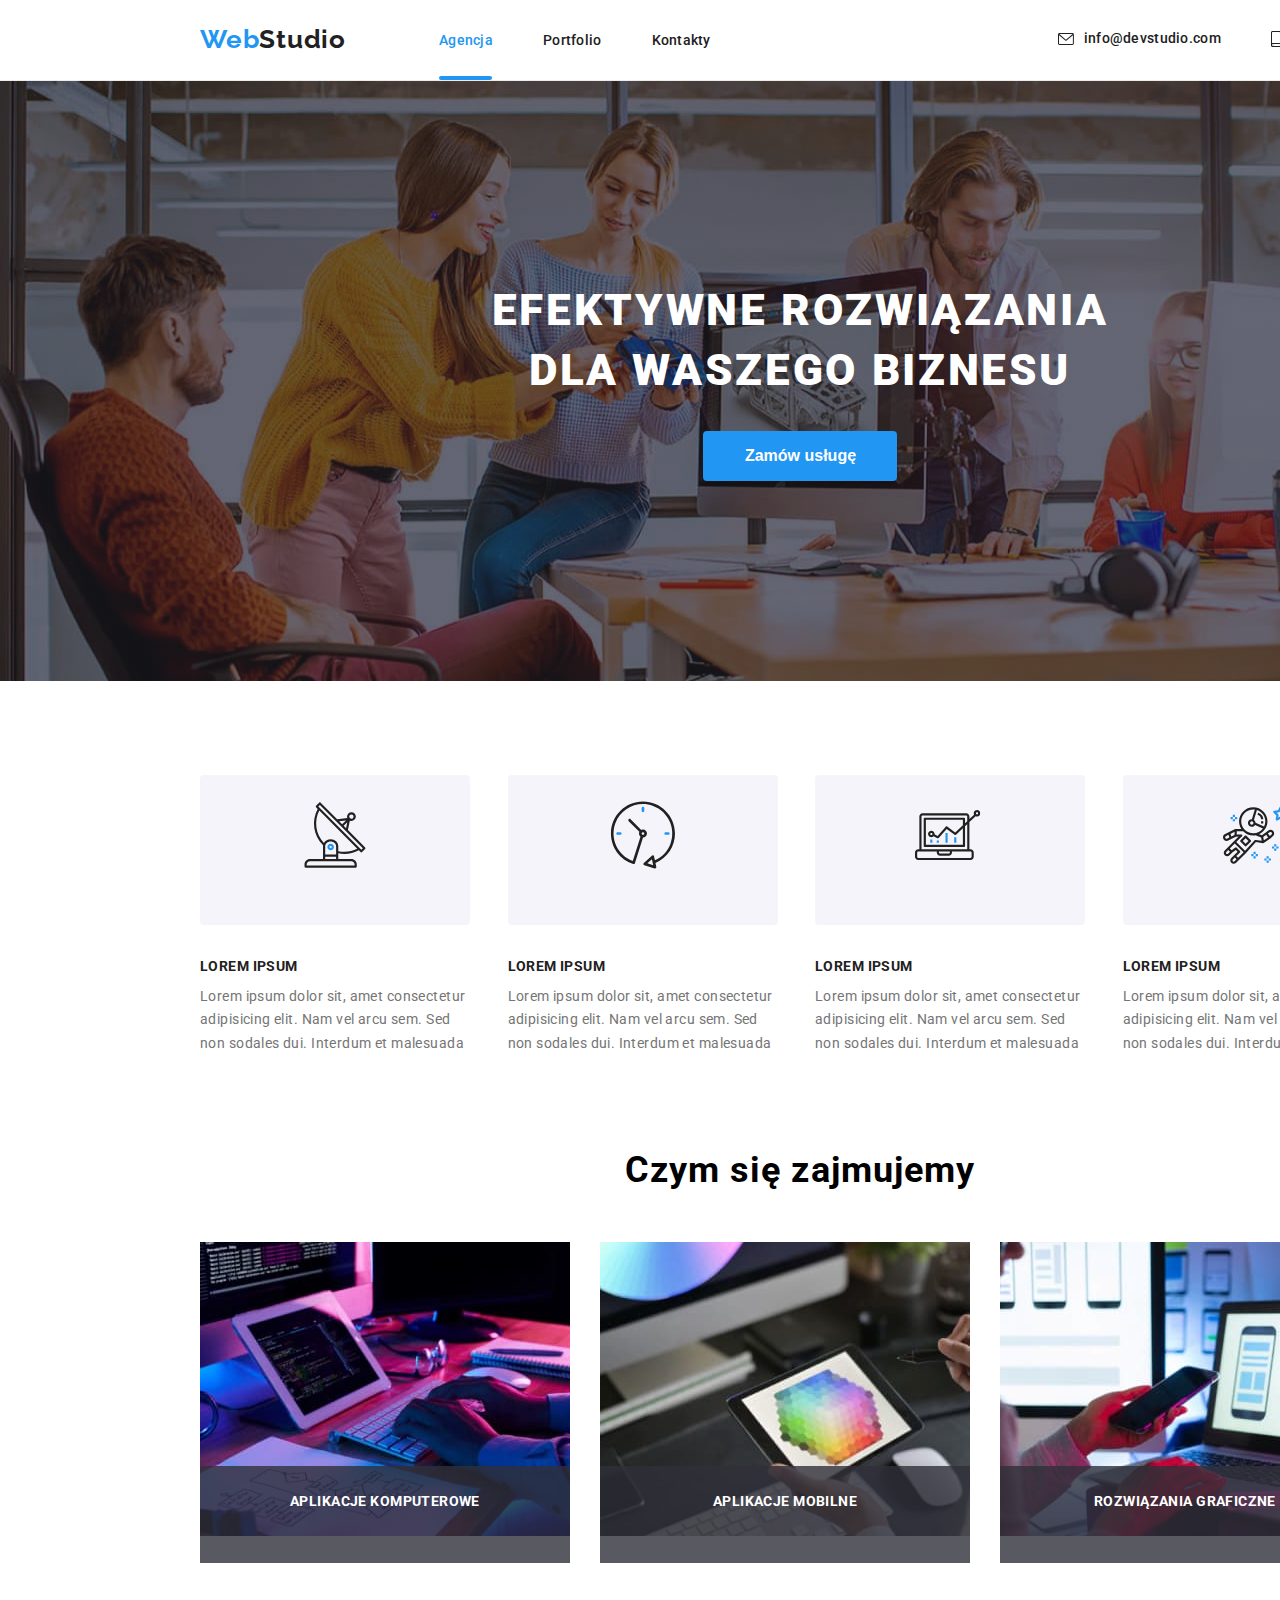
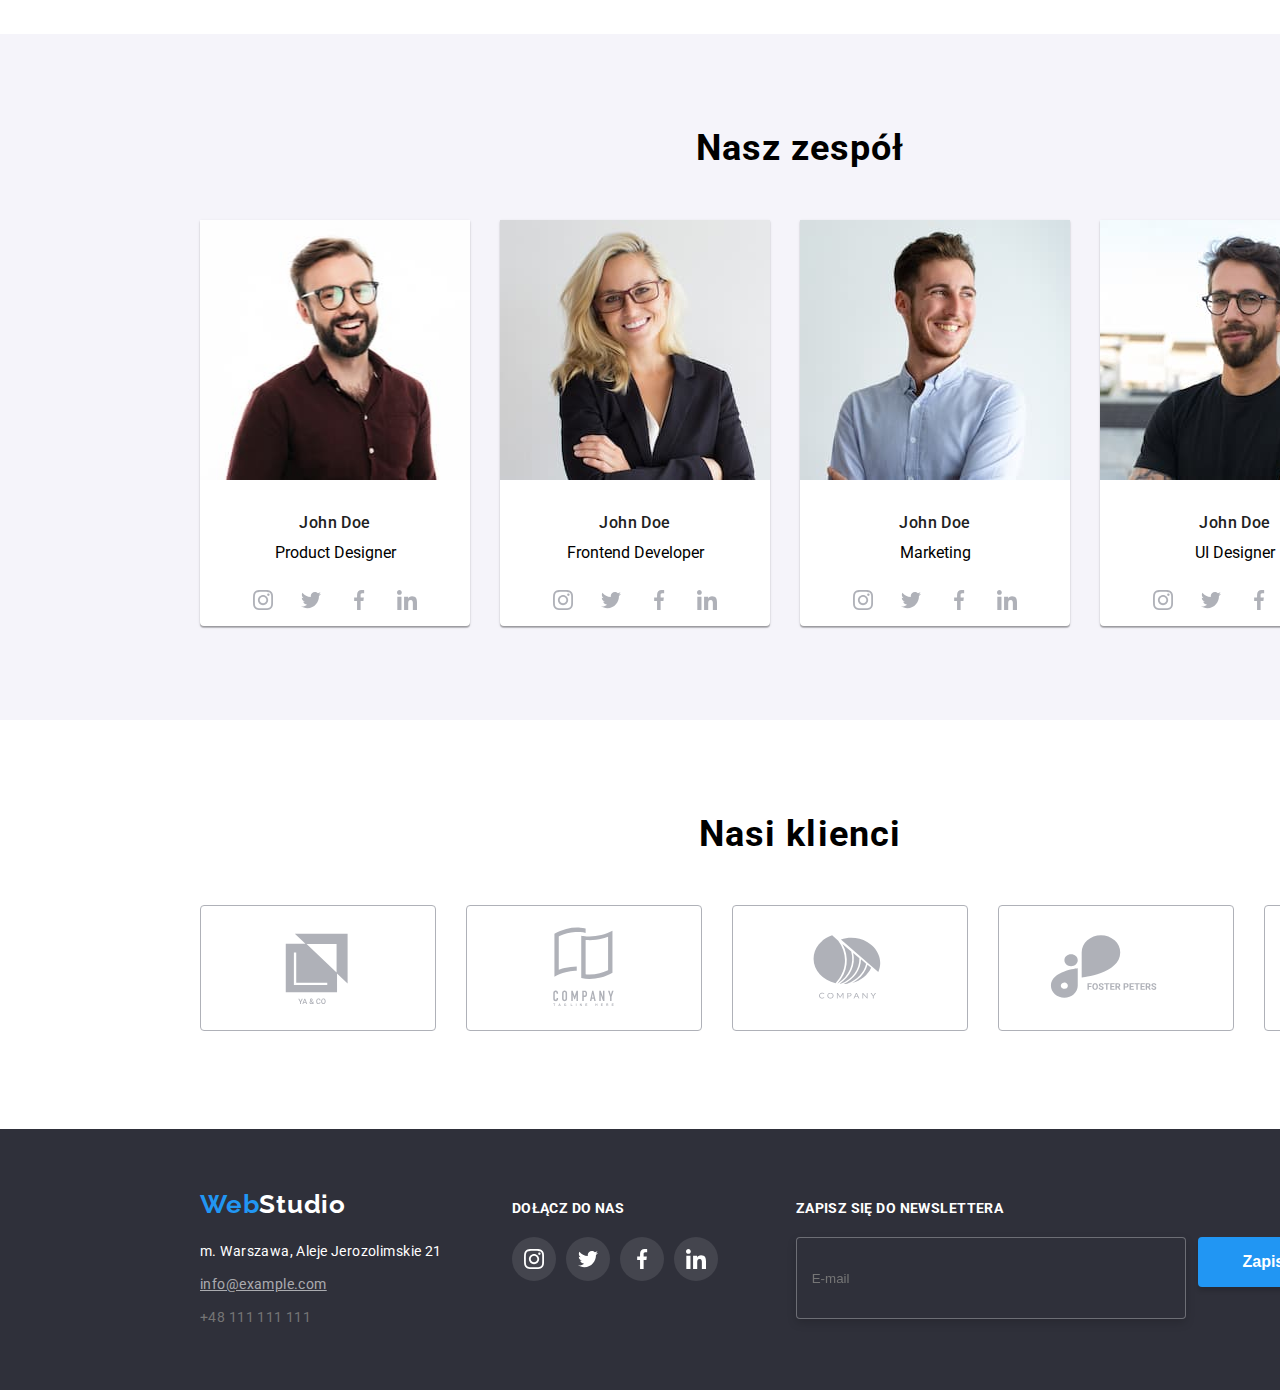
==== commit 1d16012e: "upgrade" ====
--- a/index.html
+++ b/index.html
@@ -26,7 +26,7 @@
 
   <body>
     <header class="header-style">
-      <div class="container header-stye__flex-nav-container header-stye__padding">
+      <div class="container header-style__flex-nav-container header-style__padding">
         <a class="logo" href="index.html"
           ><span class="logo__brand-color">Web</span>Studio</a
         >
--- a/css/main.min.css
+++ b/css/main.min.css
@@ -1 +1 @@
-body{font-family:"Roboto","Raleway",sans-serif;width:1600px;margin:0 auto}.header-style{border-bottom:1px solid #ececec}.header-stye__flex-nav-container{display:-webkit-box;display:-ms-flexbox;display:flex;-webkit-box-align:center;-ms-flex-align:center;align-items:center}.header-stye__padding{padding-bottom:25px;padding-top:24px}.header-style__display-form-contacts{display:-webkit-box;display:-ms-flexbox;display:flex;-webkit-box-align:center;-ms-flex-align:center;align-items:center;gap:50px;margin-left:auto}.header-style__header-contact-color{color:var(--second-color);display:-webkit-box;display:-ms-flexbox;display:flex;-webkit-box-align:center;-ms-flex-align:center;align-items:center}.header-style__mail-icon-position{vertical-align:middle;-webkit-box-align:center;-ms-flex-align:center;align-items:center;margin-right:10px;fill:currentColor}.header-style__iphone-icon-position{vertical-align:middle;-webkit-box-align:center;-ms-flex-align:center;align-items:center;margin-right:10px;fill:currentColor}/*# sourceMappingURL=main.min.css.map */+*{margin:0;padding:0}body{font-family:"Roboto","Raleway",sans-serif;width:1600px;margin:0 auto}.list-style{list-style:none}.container{width:1200px;margin:0 auto;padding:0 15px}.isactive:after{background-color:#2196f3;position:absolute;content:"";display:-webkit-box;display:-ms-flexbox;display:flex;-webkit-box-pack:center;-ms-flex-pack:center;justify-content:center;width:53px;height:4px;top:76px;border-radius:2px}.section{padding:94px 0}.display-images{display:-webkit-box;display:-ms-flexbox;display:flex;gap:30px;position:relative}.h1-text-index{font-weight:900;font-size:44px;line-height:1.36;letter-spacing:.06em;width:696px;color:#fff;text-align:center;margin:0 auto}.h2-text-index{font-weight:700;font-size:36px;line-height:1.16;letter-spacing:.03em}.h3-text-index{font-weight:700;font-size:14px;line-height:1.14;letter-spacing:.03em;padding-top:30px;color:#212121;margin-bottom:10px}h2{margin-bottom:50px}.display-center{text-align:center}.background-2{background-color:#f5f4fa}.background-3{background-color:#fff}.h3-text-index2{font-weight:500;font-size:16px;line-height:1.18;letter-spacing:.03em;color:#212121;padding-top:30px;padding-bottom:10px}.address-structure{font-size:14px;line-height:1.71;letter-spacing:.03em;color:#fff;-webkit-text-decoration-line:none;text-decoration-line:none}.address2-structure{font-size:14px;line-height:1.71;letter-spacing:.03em;-webkit-text-decoration-line:underline;text-decoration-line:underline;color:rgba(255,255,255,.6)}.address2-structure:hover{color:#fff}.input-wrapper{position:relative}.text{font-size:16px;line-height:1.87;letter-spacing:.03em;color:#757575;padding:4px 24px 20px 24px}.lorem{padding-bottom:0}.rectangle-style{background-color:#f5f4fa;border-radius:4px;padding-bottom:30px}.p-text-structure{font-size:14px;line-height:1.71;letter-spacing:.03em;color:#757575;-webkit-text-decoration-line:none;text-decoration-line:none}.address2-structure:hover,.p-text-structure:hover{color:#fff}.input-wrapper:hover svg,.input-wrapper:hover input{fill:#2196f3;border-color:#2196f3}.header-style{border-bottom:1px solid #ececec}.header-style__flex-nav-container{display:-webkit-box;display:-ms-flexbox;display:flex;-webkit-box-align:center;-ms-flex-align:center;align-items:center}.header-style__padding{padding-bottom:25px;padding-top:24px}.header-style__display-form-contacts{display:-webkit-box;display:-ms-flexbox;display:flex;-webkit-box-align:center;-ms-flex-align:center;align-items:center;gap:50px;margin-left:auto}.header-style__header-contact-color{color:#757575;display:-webkit-box;display:-ms-flexbox;display:flex;-webkit-box-align:center;-ms-flex-align:center;align-items:center}.header-style__mail-icon-position{vertical-align:middle;-webkit-box-align:center;-ms-flex-align:center;align-items:center;margin-right:10px;fill:currentColor}.header-style__iphone-icon-position{vertical-align:middle;-webkit-box-align:center;-ms-flex-align:center;align-items:center;margin-right:10px;fill:currentColor}.logo{font-family:"Raleway";color:#212121;font-weight:700;font-size:26px;line-height:1.19;letter-spacing:.03em;text-decoration:none}.logo__footer-logo{color:#fff;padding-top:60px}.logo__brand-color{color:#2196f3}.nav-style{display:-webkit-box;display:-ms-flexbox;display:flex;-webkit-box-align:center;-ms-flex-align:center;align-items:center;gap:93px}.nav-style__nav-display-form{display:-webkit-box;display:-ms-flexbox;display:flex;-webkit-box-align:center;-ms-flex-align:center;align-items:center;gap:50px;margin-left:93px}.nav-style__nav-structure{color:#212121;font-weight:500;font-size:14px;line-height:1.14;letter-spacing:.02em;-webkit-text-decoration-line:none;text-decoration-line:none}.nav-style__nav-structure--active{color:#2196f3}.nav-style__nav-structure:focus{color:#2196f3}.nav-style__nav-structure:hover{color:#2196f3}.business__background-header{text-align:center;padding:200px 0;background-color:#2f303a;background-image:-webkit-gradient(linear, left top, left bottom, from(rgba(47, 48, 58, 0.4)), to(rgba(47, 48, 58, 0.4))),url(../images/background.jpg);background-image:linear-gradient(rgba(47, 48, 58, 0.4), rgba(47, 48, 58, 0.4)),url(../images/background.jpg)}.business__button-style{color:#fff;background-color:#2196f3;font-weight:700;font-size:16px;line-height:1.875;cursor:pointer;border:none;margin-top:30px;padding-top:10px;padding-bottom:10px;padding-left:42px;padding-right:41px;-webkit-box-shadow:0px 4px 4px rgba(0,0,0,.15);box-shadow:0px 4px 4px rgba(0,0,0,.15);border-radius:4px;position:relative}.layout-occupation{position:absolute;font-size:14px;font-weight:700;letter-spacing:.03em;width:370px;height:70px;margin-top:224px;background-color:rgba(47,48,58,.8);z-index:1;color:#fff;text-align:center;padding-top:27px}.index-img-style{-webkit-box-shadow:0px 1px 3px rgba(0,0,0,.12),0px 1px 1px rgba(0,0,0,.14),0px 2px 1px rgba(0,0,0,.2);box-shadow:0px 1px 3px rgba(0,0,0,.12),0px 1px 1px rgba(0,0,0,.14),0px 2px 1px rgba(0,0,0,.2);border-radius:0px 0px 4px 4px}.index-img-style__paragraph-structure{padding-bottom:16px}.index-img-style__ellypse{border-radius:50%;background-color:rgba(255,255,255,.1);fill:#afb1b8}.index-img-style__ellypse:hover{background-color:#2196f3;cursor:pointer;border-radius:50%;fill:#fff}.footer-shape{padding-top:60px;padding-bottom:60px;background-color:#2f303a}.footer-shape__footer-display{display:-webkit-box;display:-ms-flexbox;display:flex}.footer-shape__address-style{font-style:normal;margin-top:20px}.footer-shape__margin{margin-top:9px}.join-us{color:#fff;font-weight:700px;font-size:14px;line-height:1.14;letter-spacing:.03em;margin-bottom:20px;padding-top:12px}.join-us__margin{margin-left:70px}.join-us__social-links{display:-webkit-box;display:-ms-flexbox;display:flex;list-style:none;gap:10px}.join-us__shape{border-radius:50%;background-color:rgba(255,255,255,.1);fill:#fff}.join-us__shape:hover{background-color:#2196f3;cursor:pointer;fill:#fff;border-radius:50%}.newsletter{margin-left:78px}.newsletter__join-us{color:#fff;font-weight:700px;font-size:14px;line-height:1.14;letter-spacing:.03em;margin-bottom:20px;padding-top:12px}.newsletter__display{display:-webkit-box;display:-ms-flexbox;display:flex}.newsletter__borderstyle1{width:358px;height:50px;border:1px solid rgba(255,255,255,.3);-webkit-filter:drop-shadow(0px 4px 4px rgba(0, 0, 0, 0.15));filter:drop-shadow(0px 4px 4px rgba(0, 0, 0, 0.15));border-radius:4px;background-color:#2f303a;padding:15px;color:#fff}.newsletter__borderstyle1:hover{border:1px solid #2196f3}.newsletter__footer-submit-position{display:-webkit-box;display:-ms-flexbox;display:flex;position:absolute}.newsletter__footer-botton{background:#2196f3;-webkit-box-shadow:0px 4px 4px rgba(0,0,0,.15);box-shadow:0px 4px 4px rgba(0,0,0,.15);border-radius:4px;border:none;width:200px;height:50px;margin-left:12px;color:#fff;font-weight:700;font-size:16px;line-height:1.87;-webkit-box-align:center;-ms-flex-align:center;align-items:center;padding:10px 76px 10px 42px;vertical-align:middle}.modal{position:absolute;top:50%;left:50%;width:528px;min-height:581px;background-color:#fff;z-index:2;-webkit-box-shadow:0px 1px 3px rgba(0,0,0,.12),0px 1px 1px rgba(0,0,0,.14),0px 2px 1px rgba(0,0,0,.2);box-shadow:0px 1px 3px rgba(0,0,0,.12),0px 1px 1px rgba(0,0,0,.14),0px 2px 1px rgba(0,0,0,.2);border-radius:4px;-webkit-transform:translate(-50%, -50%) scale(1);transform:translate(-50%, -50%) scale(1);-webkit-transition-property:-webkit-transform;transition-property:-webkit-transform;transition-property:transform;transition-property:transform, -webkit-transform;-webkit-transition-duration:1s;transition-duration:1s;-webkit-transition-timing-function:ease;transition-timing-function:ease}.modal__backdrop{position:fixed;left:0;top:0;width:100%;height:100%;background-color:rgba(0,0,0,.2)}.modal__backdrop.is-hidden .modal{-webkit-transform:translate(-50%, -50%) scale(0.3);transform:translate(-50%, -50%) scale(0.3)}.modal__textmodal1{font-size:20px;margin-top:40px;margin-bottom:12px;text-align:center;line-height:1.17}.mnodal__field{display:-webkit-box;display:-ms-flexbox;display:flex;-webkit-box-orient:vertical;-webkit-box-direction:normal;-ms-flex-direction:column;flex-direction:column}.modal__textmodal2{color:#757575;font-size:12px;line-height:1.16;margin-top:10px;margin-left:40px;margin-right:40px}.modal__footer-img-position{position:absolute;margin-left:60px;margin-bottom:0;top:50%;-webkit-transform:translateY(-50%);transform:translateY(-50%);margin-top:4px}.modal__footer-img-position:hover{fill:#2196f3;cursor:pointer}.modal__input-style{margin-top:10px;margin-left:40px;margin-right:40px;width:448px;height:40px;border:1px solid rgba(33,33,33,.2);border-radius:4px;padding-left:40px;outline:0}.modal__input-style2{width:448px;height:120px;margin-top:10px;margin-left:40px;margin-right:40px;border:1px solid rgba(33,33,33,.2);border-radius:4px;resize:none;outline:0}.modal__input-style:focus,.modal__input-style:hover,.modal__input-style2:focus,.modal__input-style2:hover{fill:#2196f3;border:1px solid #2196f3}.modal__checkbox{margin-top:20px;margin-left:54px;font-size:14px;line-height:1.71;color:#757575;vertical-align:middle;-webkit-box-align:center;-ms-flex-align:center;align-items:center;margin-right:10px;-webkit-box-pack:center;-ms-flex-pack:center;justify-content:center}.modal__checkbox-label{padding-left:7px;vertical-align:middle}.modal__text-modal{color:#2196f3;text-decoration:underline}.modal__submit-modal{width:200px;height:50px;margin-left:164px;margin-top:15px;background:#2196f3;-webkit-box-shadow:0px 4px 4px rgba(0,0,0,.15);box-shadow:0px 4px 4px rgba(0,0,0,.15);border-radius:4px;border:none;color:#fff;font-weight:700;font-size:16px;line-height:1.87}.modal__submit-modal:hover{cursor:pointer}.modal__close-btn{position:absolute;top:8px;right:8px;width:30px;height:30px;border:1px solid rgba(0,0,0,.1);background-color:#fff;cursor:pointer;border-radius:50%}.modal__close-btn:hover{border:1px solid #2196f3}.is-hidden{pointer-events:none;visibility:hidden;opacity:0}.button-style{font-weight:500;font-size:16px;line-height:1.625;text-align:center;letter-spacing:.03em;color:#212121;cursor:pointer;padding:6px 22px;border-radius:4px;background:#f5f4fa;border:none}.button-style:hover,.button-style:focus,.button-style:active{background-color:#2196f3;color:#fff;-webkit-box-shadow:0px 3px 1px rgba(0,0,0,.1),0px 1px 2px rgba(0,0,0,.08),0px 2px 2px rgba(0,0,0,.12);box-shadow:0px 3px 1px rgba(0,0,0,.1),0px 1px 2px rgba(0,0,0,.08),0px 2px 2px rgba(0,0,0,.12)}.button-style__display-button{display:-webkit-box;display:-ms-flexbox;display:flex;-webkit-box-pack:center;-ms-flex-pack:center;justify-content:center;gap:8px;position:relative}.section-pictures{padding:50px 0 94px 0}.section-pictures__display-wrap{-ms-flex-wrap:wrap;flex-wrap:wrap}.section-pictures__box{position:relative;width:370px;height:294px;margin-left:auto;margin-right:auto;background-color:#bdbdbd;overflow:hidden}.section-pictures__overlay{position:absolute;bottom:0;background:rgba(33,150,243,.9);color:#f1f1f1;width:370px;height:294px;top:0;left:0;-webkit-transition:1500ms ease;transition:1500ms ease;color:#fff;-webkit-transform:translateY(100%);transform:translateY(100%);-webkit-transition-property:-webkit-transform;transition-property:-webkit-transform;transition-property:transform;transition-property:transform, -webkit-transform;display:-webkit-box;display:-ms-flexbox;display:flex}.section-pictures__overlay-p{padding:49px 45px 49px 24px;font-size:18px;line-height:1.55;letter-spacing:.03em;text-align:left}.border-images:hover .section-pictures__overlay{-webkit-transform:translateY(0);transform:translateY(0)}.section-pictures__portfolioh3{font-weight:700;font-size:18px;line-height:2;letter-spacing:.06em;padding-top:20px;padding-right:24px;padding-bottom:0;padding-left:24px}.section-pictures__img-portfolioborder{border-bottom:1px solid #eee;border-left:1px solid #eee;border-right:1px solid #eee}.section-pictures__portfolioborder{border-left:1px solid #eee;border-right:1px solid #eee}.border-images{font-size:0;width:calc((100% - 60px)/3)}.border-images:hover{-webkit-transform:translateY(0);transform:translateY(0)}.our-clients{margin-top:94px}.our-clients__padding{padding-bottom:94px}.our-clients__display{display:-webkit-box;display:-ms-flexbox;display:flex;list-style:none;-webkit-box-align:center;-ms-flex-align:center;align-items:center;gap:30px}.our-clients__clients{width:170px;height:92px;border:1px solid #afb1b8;border-radius:4px;border-color:#afb1b8;padding:16px 32px;fill:#afb1b8}.our-clients__clients:hover{border-color:#2196f3;cursor:pointer;fill:#2196f3}.our-clients__clients:focus{border-radius:50%;color:fifth-color}.our-clients__size{width:106;height:60.04}/*# sourceMappingURL=main.min.css.map */